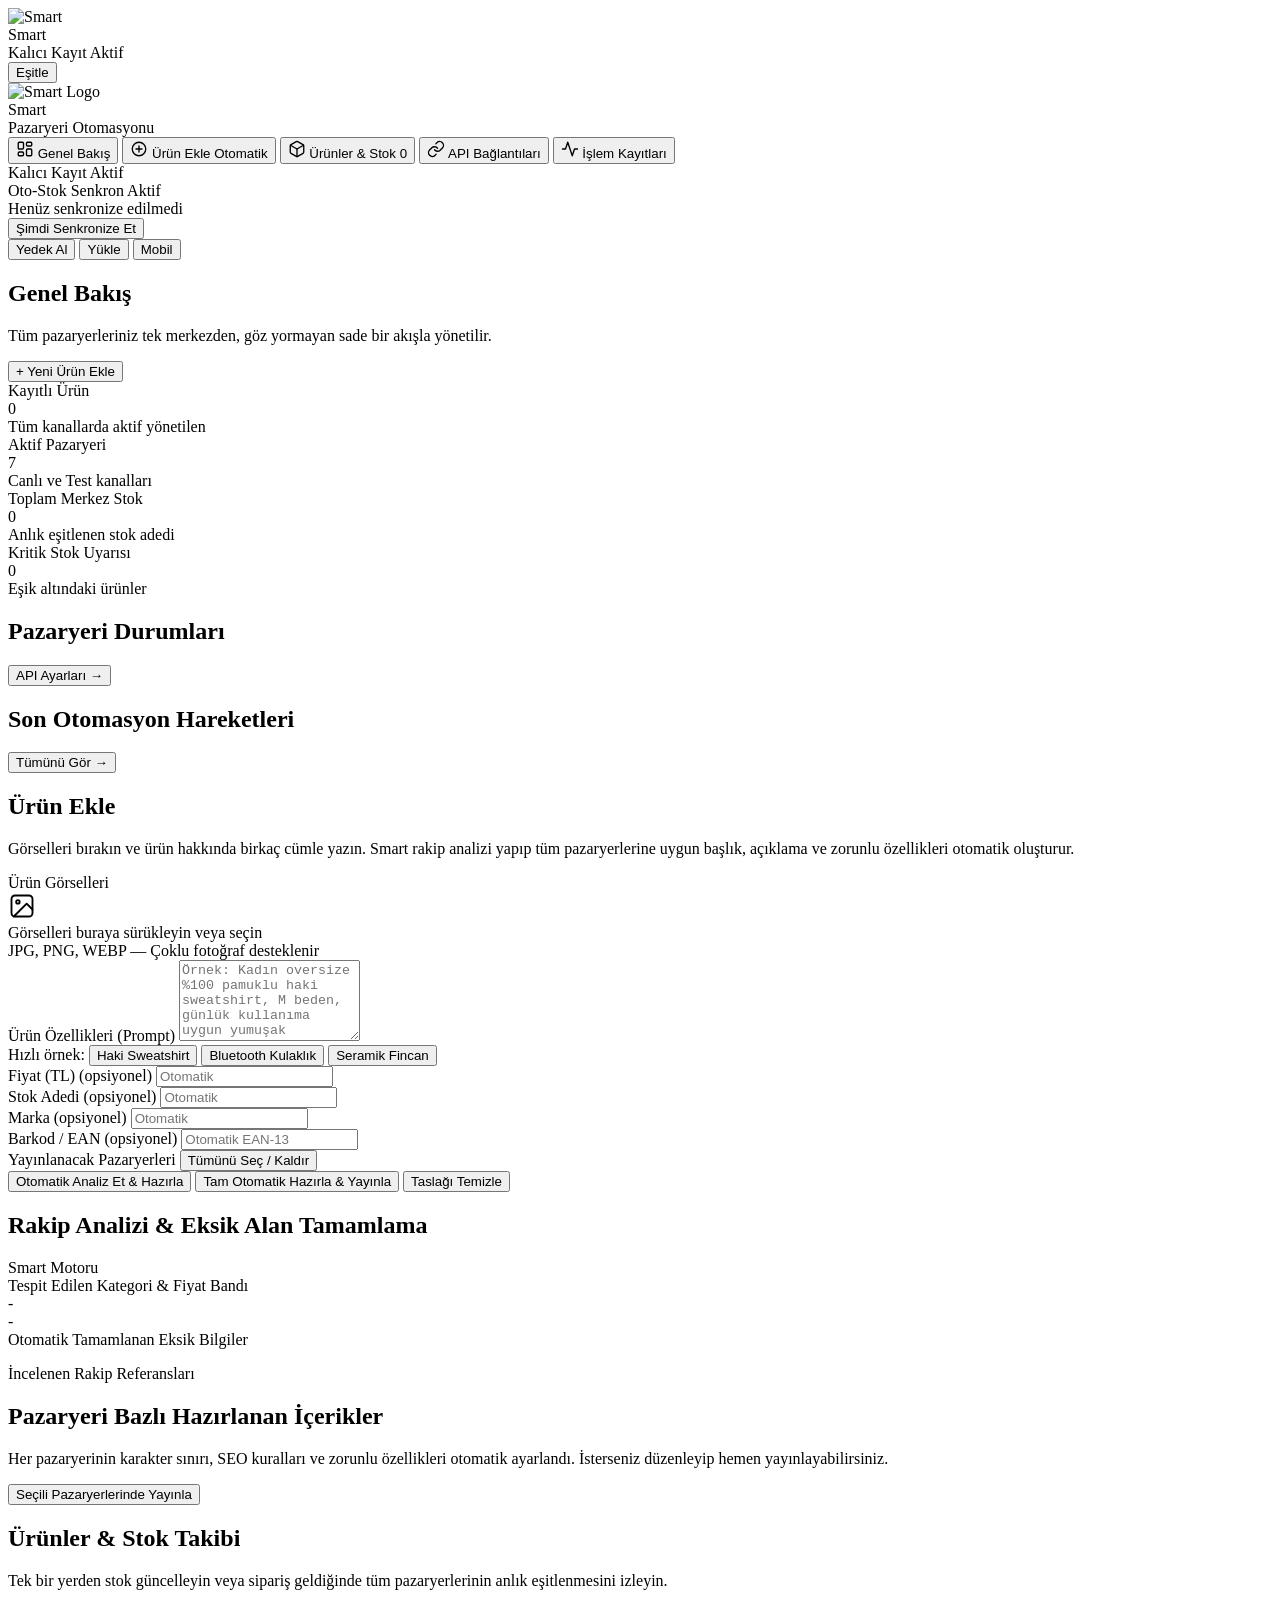
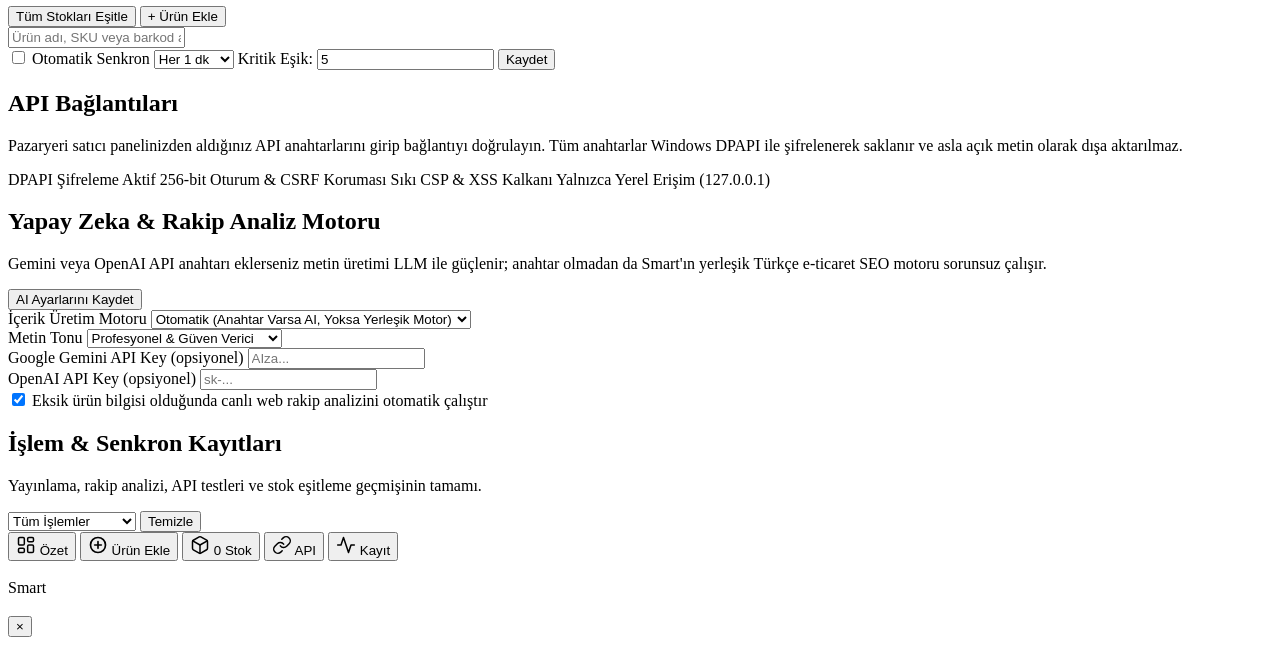
==== frontend/index.html @ 5e5da66f "feat: Smart v3.4 pazaryeri urun yukleme ve stok otomasyonu" ====
<!DOCTYPE html>
<html lang="tr">
<head>
  <meta charset="UTF-8" />
  <meta name="viewport" content="width=device-width, initial-scale=1.0, viewport-fit=cover" />
  <meta name="theme-color" content="#EAECE6" />
  <meta name="apple-mobile-web-app-capable" content="yes" />
  <meta name="apple-mobile-web-app-status-bar-style" content="default" />
  <meta name="apple-mobile-web-app-title" content="Smart" />
  <!--SMART_SESSION_TOKEN-->
  <link rel="manifest" href="/manifest.json" />
  <link rel="icon" type="image/png" href="/favicon.png" />
  <link rel="apple-touch-icon" href="/logo.png" />
  <title>Smart — Pazaryeri Ürün Yükleme & Stok Otomasyonu</title>
  <link rel="stylesheet" href="/styles.css" />
</head>
<body>
  <!-- Mobile-Only Sticky Top Bar (hidden on desktop) -->
  <header class="mobile-topbar">
    <div class="mobile-brand">
      <div class="mobile-brand-mark">
        <img src="/logo.png" alt="Smart" />
      </div>
      <div>
        <div class="mobile-brand-name">Smart</div>
        <div class="mobile-brand-sub" id="mobile-persist-text">Kalıcı Kayıt Aktif</div>
      </div>
    </div>
    <div class="mobile-topbar-actions">
      <button type="button" class="btn btn-khaki-soft btn-xs" id="btn-mobile-sync" aria-label="Stokları Eşitle">Eşitle</button>
    </div>
  </header>

  <div class="app-shell">
    <!-- Left Sidebar -->
    <aside class="sidebar">
      <div class="brand">
        <div class="brand-mark">
          <img src="/logo.png" alt="Smart Logo" class="brand-logo-img" />
        </div>
        <div>
          <div class="brand-name">Smart</div>
          <div class="brand-sub">Pazaryeri Otomasyonu</div>
        </div>
      </div>

      <nav class="nav">
        <button class="nav-item active" data-view="dashboard">
          <span class="nav-icon">
            <svg width="18" height="18" viewBox="0 0 24 24" fill="none" stroke="currentColor" stroke-width="1.8" stroke-linecap="round" stroke-linejoin="round"><rect x="3" y="3" width="7" height="9" rx="1.5"/><rect x="14" y="3" width="7" height="5" rx="1.5"/><rect x="14" y="12" width="7" height="9" rx="1.5"/><rect x="3" y="16" width="7" height="5" rx="1.5"/></svg>
          </span>
          <span>Genel Bakış</span>
        </button>

        <button class="nav-item" data-view="add-product">
          <span class="nav-icon">
            <svg width="18" height="18" viewBox="0 0 24 24" fill="none" stroke="currentColor" stroke-width="1.8" stroke-linecap="round" stroke-linejoin="round"><circle cx="12" cy="12" r="9"/><line x1="12" y1="8" x2="12" y2="16"/><line x1="8" y1="12" x2="16" y2="12"/></svg>
          </span>
          <span>Ürün Ekle</span>
          <span class="nav-pill">Otomatik</span>
        </button>

        <button class="nav-item" data-view="inventory">
          <span class="nav-icon">
            <svg width="18" height="18" viewBox="0 0 24 24" fill="none" stroke="currentColor" stroke-width="1.8" stroke-linecap="round" stroke-linejoin="round"><path d="M21 16V8a2 2 0 0 0-1-1.73l-7-4a2 2 0 0 0-2 0l-7 4A2 2 0 0 0 3 8v8a2 2 0 0 0 1 1.73l7 4a2 2 0 0 0 2 0l7-4A2 2 0 0 0 21 16z"/><polyline points="3.27 6.96 12 12.01 20.73 6.96"/><line x1="12" y1="22.08" x2="12" y2="12"/></svg>
          </span>
          <span>Ürünler & Stok</span>
          <span class="nav-count" id="nav-product-count">0</span>
        </button>

        <button class="nav-item" data-view="apis">
          <span class="nav-icon">
            <svg width="18" height="18" viewBox="0 0 24 24" fill="none" stroke="currentColor" stroke-width="1.8" stroke-linecap="round" stroke-linejoin="round"><path d="M10 13a5 5 0 0 0 7.54.54l3-3a5 5 0 0 0-7.07-7.07l-1.72 1.71"/><path d="M14 11a5 5 0 0 0-7.54-.54l-3 3a5 5 0 0 0 7.07 7.07l1.71-1.71"/></svg>
          </span>
          <span>API Bağlantıları</span>
        </button>

        <button class="nav-item" data-view="logs">
          <span class="nav-icon">
            <svg width="18" height="18" viewBox="0 0 24 24" fill="none" stroke="currentColor" stroke-width="1.8" stroke-linecap="round" stroke-linejoin="round"><polyline points="22 12 18 12 15 21 9 3 6 12 2 12"/></svg>
          </span>
          <span>İşlem Kayıtları</span>
        </button>
      </nav>

      <div class="sidebar-footer">
        <div class="persist-pill" id="persist-status" title="Tüm değişiklikler otomatik olarak diske kaydedilir">
          <span class="persist-dot"></span>
          <span id="persist-text">Kalıcı Kayıt Aktif</span>
        </div>
        <div class="sync-status-card">
          <div class="sync-row">
            <span class="status-dot" id="sidebar-sync-dot"></span>
            <span class="sync-label" id="sidebar-sync-text">Oto-Stok Senkron Aktif</span>
          </div>
          <div class="sync-sub" id="sidebar-last-sync">Henüz senkronize edilmedi</div>
          <button class="btn btn-soft btn-sm btn-full" id="btn-quick-sync">Şimdi Senkronize Et</button>
          <div class="backup-row">
            <button class="btn btn-ghost btn-xs" id="btn-export-backup" title="Tüm verileri JSON olarak yedekle">Yedek Al</button>
            <button class="btn btn-ghost btn-xs" id="btn-import-backup" title="Yedek dosyasından geri yükle">Yükle</button>
            <button class="btn btn-ghost btn-xs" id="btn-mobile-access" title="Telefondan bağlanma adresini göster">Mobil</button>
            <input type="file" id="backup-file-input" accept=".json,application/json" hidden />
          </div>
        </div>
      </div>
    </aside>

    <!-- Main Content -->
    <main class="main">
      <!-- DASHBOARD VIEW -->
      <section class="view active" id="view-dashboard">
        <header class="page-header">
          <div>
            <h1>Genel Bakış</h1>
            <p class="subtitle">Tüm pazaryerleriniz tek merkezden, göz yormayan sade bir akışla yönetilir.</p>
          </div>
          <button class="btn btn-primary" data-nav="add-product">+ Yeni Ürün Ekle</button>
        </header>

        <div class="kpi-grid">
          <div class="kpi-card">
            <div class="kpi-label">Kayıtlı Ürün</div>
            <div class="kpi-value" id="kpi-products">0</div>
            <div class="kpi-hint">Tüm kanallarda aktif yönetilen</div>
          </div>
          <div class="kpi-card">
            <div class="kpi-label">Aktif Pazaryeri</div>
            <div class="kpi-value" id="kpi-channels">7</div>
            <div class="kpi-hint" id="kpi-channels-hint">Canlı ve Test kanalları</div>
          </div>
          <div class="kpi-card">
            <div class="kpi-label">Toplam Merkez Stok</div>
            <div class="kpi-value" id="kpi-stock">0</div>
            <div class="kpi-hint">Anlık eşitlenen stok adedi</div>
          </div>
          <div class="kpi-card">
            <div class="kpi-label">Kritik Stok Uyarısı</div>
            <div class="kpi-value" id="kpi-low-stock">0</div>
            <div class="kpi-hint">Eşik altındaki ürünler</div>
          </div>
        </div>

        <div class="grid-2">
          <div class="card">
            <div class="card-head">
              <h2>Pazaryeri Durumları</h2>
              <button class="btn btn-ghost btn-sm" data-nav="apis">API Ayarları →</button>
            </div>
            <div class="mp-status-list" id="dashboard-mp-list"></div>
          </div>

          <div class="card">
            <div class="card-head">
              <h2>Son Otomasyon Hareketleri</h2>
              <button class="btn btn-ghost btn-sm" data-nav="logs">Tümünü Gör →</button>
            </div>
            <div class="activity-mini-list" id="dashboard-logs"></div>
          </div>
        </div>
      </section>

      <!-- ADD PRODUCT VIEW -->
      <section class="view" id="view-add-product">
        <header class="page-header">
          <div>
            <h1>Ürün Ekle</h1>
            <p class="subtitle">Görselleri bırakın ve ürün hakkında birkaç cümle yazın. Smart rakip analizi yapıp tüm pazaryerlerine uygun başlık, açıklama ve zorunlu özellikleri otomatik oluşturur.</p>
          </div>
        </header>

        <div class="card">
          <div class="wizard-grid">
            <!-- Image Upload -->
            <div>
              <label class="field-label">Ürün Görselleri</label>
              <div class="dropzone" id="dropzone">
                <input type="file" id="file-input" accept="image/*" multiple hidden />
                <div class="dropzone-icon">
                  <svg width="28" height="28" viewBox="0 0 24 24" fill="none" stroke="currentColor" stroke-width="1.6" stroke-linecap="round" stroke-linejoin="round"><rect x="3" y="3" width="18" height="18" rx="3"/><circle cx="8.5" cy="8.5" r="1.5"/><polyline points="21 15 16 10 5 21"/></svg>
                </div>
                <div class="dropzone-title">Görselleri buraya sürükleyin veya seçin</div>
                <div class="dropzone-sub">JPG, PNG, WEBP — Çoklu fotoğraf desteklenir</div>
              </div>
              <div class="thumb-list" id="uploaded-thumbs"></div>
            </div>

            <!-- Prompt Area -->
            <div>
              <label class="field-label" for="product-prompt">Ürün Özellikleri (Prompt)</label>
              <textarea id="product-prompt" class="textarea" rows="5" placeholder="Örnek: Kadın oversize %100 pamuklu haki sweatshirt, M beden, günlük kullanıma uygun yumuşak şardonlu kumaş, 649 TL, 40 adet stok..."></textarea>

              <div class="prompt-examples">
                <span class="muted-label">Hızlı örnek:</span>
                <button type="button" class="chip-btn" data-sample="Kadın oversize %100 pamuklu haki sweatshirt, yumuşak şardonlu içi polar, M beden, 649 TL, 45 adet stok">Haki Sweatshirt</button>
                <button type="button" class="chip-btn" data-sample="Aktif gürültü engelleme özellikli kablosuz bluetooth 5.3 kulaklık, mat siyah, 40 saat pil ömrü, 1299 TL, 30 adet">Bluetooth Kulaklık</button>
                <button type="button" class="chip-btn" data-sample="El yapımı mat bej seramik kahve fincan takımı 6 kişilik, bulaşık makinesinde yıkanabilir, 489 TL, 18 adet">Seramik Fincan</button>
              </div>

              <div class="optional-row">
                <div class="input-group">
                  <label>Fiyat (TL) <span class="opt">(opsiyonel)</span></label>
                  <input type="number" id="opt-price" class="input" placeholder="Otomatik" step="0.01" />
                </div>
                <div class="input-group">
                  <label>Stok Adedi <span class="opt">(opsiyonel)</span></label>
                  <input type="number" id="opt-stock" class="input" placeholder="Otomatik" />
                </div>
                <div class="input-group">
                  <label>Marka <span class="opt">(opsiyonel)</span></label>
                  <input type="text" id="opt-brand" class="input" placeholder="Otomatik" />
                </div>
                <div class="input-group">
                  <label>Barkod / EAN <span class="opt">(opsiyonel)</span></label>
                  <input type="text" id="opt-barcode" class="input" placeholder="Otomatik EAN-13" />
                </div>
              </div>
            </div>
          </div>

          <div class="divider"></div>

          <div class="mp-picker-section">
            <div class="mp-picker-head">
              <label class="field-label">Yayınlanacak Pazaryerleri</label>
              <button type="button" class="btn btn-ghost btn-sm" id="btn-toggle-all-mps">Tümünü Seç / Kaldır</button>
            </div>
            <div class="mp-chips" id="target-mp-chips"></div>
          </div>

          <div class="action-bar">
            <button type="button" class="btn btn-primary btn-lg" id="btn-analyze">
              Otomatik Analiz Et & Hazırla
            </button>
            <button type="button" class="btn btn-khaki-soft btn-lg" id="btn-autopilot">
              Tam Otomatik Hazırla & Yayınla
            </button>
            <button type="button" class="btn btn-soft btn-sm" id="btn-clear-draft" title="Yalnızca siz istediğinizde taslağı temizler">
              Taslağı Temizle
            </button>
            <span class="inline-status" id="analyze-status"></span>
          </div>
        </div>

        <!-- Generated Preview & Competitor Analysis -->
        <div id="generated-area" class="hidden">
          <!-- Competitor Analysis Card -->
          <div class="card card-tinted" id="competitor-card">
            <div class="card-head">
              <div>
                <h2>Rakip Analizi & Eksik Alan Tamamlama</h2>
                <p class="subtitle" id="comp-summary"></p>
              </div>
              <span class="badge badge-khaki" id="engine-badge">Smart Motoru</span>
            </div>

            <div class="comp-grid">
              <div class="comp-box">
                <div class="comp-box-title">Tespit Edilen Kategori & Fiyat Bandı</div>
                <div class="comp-category" id="comp-category">-</div>
                <div class="price-band" id="comp-price-band">-</div>
                <div class="keyword-list" id="comp-keywords"></div>
              </div>
              <div class="comp-box">
                <div class="comp-box-title">Otomatik Tamamlanan Eksik Bilgiler</div>
                <ul class="clean-list" id="comp-autofilled"></ul>
              </div>
              <div class="comp-box">
                <div class="comp-box-title">İncelenen Rakip Referansları</div>
                <ul class="clean-list" id="comp-samples"></ul>
              </div>
            </div>
          </div>

          <!-- Per-Marketplace Generated Listings -->
          <div class="card">
            <div class="card-head">
              <div>
                <h2>Pazaryeri Bazlı Hazırlanan İçerikler</h2>
                <p class="subtitle">Her pazaryerinin karakter sınırı, SEO kuralları ve zorunlu özellikleri otomatik ayarlandı. İsterseniz düzenleyip hemen yayınlayabilirsiniz.</p>
              </div>
              <button type="button" class="btn btn-primary" id="btn-publish-draft">Seçili Pazaryerlerinde Yayınla</button>
            </div>

            <div class="mp-tabs" id="listing-tabs"></div>
            <div id="listing-editor"></div>
          </div>
        </div>
      </section>

      <!-- INVENTORY & STOCK VIEW -->
      <section class="view" id="view-inventory">
        <header class="page-header">
          <div>
            <h1>Ürünler & Stok Takibi</h1>
            <p class="subtitle">Tek bir yerden stok güncelleyin veya sipariş geldiğinde tüm pazaryerlerinin anlık eşitlenmesini izleyin.</p>
          </div>
          <div class="header-actions">
            <button class="btn btn-soft" id="btn-sync-all-top">Tüm Stokları Eşitle</button>
            <button class="btn btn-primary" data-nav="add-product">+ Ürün Ekle</button>
          </div>
        </header>

        <div class="card card-compact">
          <div class="sync-toolbar">
            <div class="search-box">
              <input type="text" id="inventory-search" class="input" placeholder="Ürün adı, SKU veya barkod ara..." />
            </div>
            <div class="sync-controls">
              <label class="switch-label">
                <input type="checkbox" id="sync-auto-toggle" />
                <span>Otomatik Senkron</span>
              </label>
              <select id="sync-interval" class="select">
                <option value="1">Her 1 dk</option>
                <option value="5">Her 5 dk</option>
                <option value="15">Her 15 dk</option>
                <option value="30">Her 30 dk</option>
              </select>
              <label class="inline-label">
                Kritik Eşik:
                <input type="number" id="sync-threshold" class="input input-xs" min="1" value="5" />
              </label>
              <button class="btn btn-soft btn-sm" id="btn-save-sync-cfg">Kaydet</button>
            </div>
          </div>
        </div>

        <div id="inventory-list" class="inventory-list"></div>
      </section>

      <!-- API CONNECTIONS VIEW -->
      <section class="view" id="view-apis">
        <header class="page-header">
          <div>
            <h1>API Bağlantıları</h1>
            <p class="subtitle">Pazaryeri satıcı panelinizden aldığınız API anahtarlarını girip bağlantıyı doğrulayın. Tüm anahtarlar Windows DPAPI ile şifrelenerek saklanır ve asla açık metin olarak dışa aktarılmaz.</p>
          </div>
        </header>

        <!-- Security Shield Status Strip -->
        <div class="security-strip">
          <span class="badge badge-success">DPAPI Şifreleme Aktif</span>
          <span class="badge badge-khaki">256-bit Oturum & CSRF Koruması</span>
          <span class="badge badge-info">Sıkı CSP & XSS Kalkanı</span>
          <span class="badge badge-neutral">Yalnızca Yerel Erişim (127.0.0.1)</span>
        </div>

        <!-- AI Engine Settings Card -->
        <div class="card card-tinted">
          <div class="card-head">
            <div>
              <h2>Yapay Zeka & Rakip Analiz Motoru</h2>
              <p class="subtitle">Gemini veya OpenAI API anahtarı eklerseniz metin üretimi LLM ile güçlenir; anahtar olmadan da Smart'ın yerleşik Türkçe e-ticaret SEO motoru sorunsuz çalışır.</p>
            </div>
            <button class="btn btn-primary btn-sm" id="btn-save-ai">AI Ayarlarını Kaydet</button>
          </div>

          <div class="ai-grid">
            <div class="input-group">
              <label>İçerik Üretim Motoru</label>
              <select id="ai-provider" class="select">
                <option value="auto">Otomatik (Anahtar Varsa AI, Yoksa Yerleşik Motor)</option>
                <option value="gemini">Google Gemini</option>
                <option value="openai">OpenAI</option>
                <option value="builtin">Sadece Smart Yerleşik SEO Motoru</option>
              </select>
            </div>
            <div class="input-group">
              <label>Metin Tonu</label>
              <select id="ai-tone" class="select">
                <option value="professional">Profesyonel & Güven Verici</option>
                <option value="persuasive">Yüksek Dönüşüm & Etkileyici</option>
                <option value="minimal">Sade & Minimal</option>
              </select>
            </div>
            <div class="input-group">
              <label>Google Gemini API Key <span class="opt">(opsiyonel)</span></label>
              <input type="password" id="ai-gemini-key" class="input" placeholder="AIza..." />
            </div>
            <div class="input-group">
              <label>OpenAI API Key <span class="opt">(opsiyonel)</span></label>
              <input type="password" id="ai-openai-key" class="input" placeholder="sk-..." />
            </div>
          </div>

          <label class="switch-label" style="margin-top: 12px;">
            <input type="checkbox" id="ai-web-comp" checked />
            <span>Eksik ürün bilgisi olduğunda canlı web rakip analizini otomatik çalıştır</span>
          </label>
        </div>

        <div class="api-grid" id="api-cards-grid"></div>
      </section>

      <!-- LOGS VIEW -->
      <section class="view" id="view-logs">
        <header class="page-header">
          <div>
            <h1>İşlem & Senkron Kayıtları</h1>
            <p class="subtitle">Yayınlama, rakip analizi, API testleri ve stok eşitleme geçmişinin tamamı.</p>
          </div>
          <div class="header-actions">
            <select id="log-filter" class="select">
              <option value="all">Tüm İşlemler</option>
              <option value="publish">Yayınlama</option>
              <option value="sync">Stok Senkron</option>
              <option value="analysis">Rakip & AI Analizi</option>
              <option value="api">API Bağlantıları</option>
            </select>
            <button class="btn btn-soft btn-sm" id="btn-clear-logs">Temizle</button>
          </div>
        </header>

        <div class="card">
          <div id="logs-container" class="logs-list"></div>
        </div>
      </section>
    </main>
  </div>

  <!-- Mobile-Only Fixed Bottom App Navigation (hidden on desktop) -->
  <nav class="mobile-bottom-nav" aria-label="Mobil Menü">
    <button type="button" class="mnav-item active" data-view="dashboard">
      <svg width="20" height="20" viewBox="0 0 24 24" fill="none" stroke="currentColor" stroke-width="1.8" stroke-linecap="round" stroke-linejoin="round"><rect x="3" y="3" width="7" height="9" rx="1.5"/><rect x="14" y="3" width="7" height="5" rx="1.5"/><rect x="14" y="12" width="7" height="9" rx="1.5"/><rect x="3" y="16" width="7" height="5" rx="1.5"/></svg>
      <span>Özet</span>
    </button>
    <button type="button" class="mnav-item mnav-add" data-view="add-product">
      <svg width="20" height="20" viewBox="0 0 24 24" fill="none" stroke="currentColor" stroke-width="2" stroke-linecap="round" stroke-linejoin="round"><circle cx="12" cy="12" r="9"/><line x1="12" y1="8" x2="12" y2="16"/><line x1="8" y1="12" x2="16" y2="12"/></svg>
      <span>Ürün Ekle</span>
    </button>
    <button type="button" class="mnav-item" data-view="inventory">
      <span class="mnav-icon-wrap">
        <svg width="20" height="20" viewBox="0 0 24 24" fill="none" stroke="currentColor" stroke-width="1.8" stroke-linecap="round" stroke-linejoin="round"><path d="M21 16V8a2 2 0 0 0-1-1.73l-7-4a2 2 0 0 0-2 0l-7 4A2 2 0 0 0 3 8v8a2 2 0 0 0 1 1.73l7 4a2 2 0 0 0 2 0l7-4A2 2 0 0 0 21 16z"/><polyline points="3.27 6.96 12 12.01 20.73 6.96"/><line x1="12" y1="22.08" x2="12" y2="12"/></svg>
        <span class="mnav-badge" id="mobile-product-count">0</span>
      </span>
      <span>Stok</span>
    </button>
    <button type="button" class="mnav-item" data-view="apis">
      <svg width="20" height="20" viewBox="0 0 24 24" fill="none" stroke="currentColor" stroke-width="1.8" stroke-linecap="round" stroke-linejoin="round"><path d="M10 13a5 5 0 0 0 7.54.54l3-3a5 5 0 0 0-7.07-7.07l-1.72 1.71"/><path d="M14 11a5 5 0 0 0-7.54-.54l-3 3a5 5 0 0 0 7.07 7.07l1.71-1.71"/></svg>
      <span>API</span>
    </button>
    <button type="button" class="mnav-item" data-view="logs">
      <svg width="20" height="20" viewBox="0 0 24 24" fill="none" stroke="currentColor" stroke-width="1.8" stroke-linecap="round" stroke-linejoin="round"><polyline points="22 12 18 12 15 21 9 3 6 12 2 12"/></svg>
      <span>Kayıt</span>
    </button>
  </nav>

  <!-- Smart Signature Modal Backdrop -->
  <div id="smart-modal-overlay" class="smart-modal-overlay hidden" role="dialog" aria-modal="true" aria-labelledby="smart-modal-title">
    <div class="smart-modal-card" id="smart-modal-card">
      <div class="smart-modal-head">
        <div class="smart-modal-badge" id="smart-modal-badge">
          <img src="/logo.png" alt="" class="smart-modal-logo" />
        </div>
        <div class="smart-modal-head-text">
          <div class="smart-modal-eyebrow" id="smart-modal-eyebrow">Smart</div>
          <h3 class="smart-modal-title" id="smart-modal-title"></h3>
        </div>
        <button type="button" class="smart-modal-close" id="smart-modal-close" aria-label="Kapat">×</button>
      </div>
      <div class="smart-modal-body" id="smart-modal-body"></div>
      <div class="smart-modal-actions" id="smart-modal-actions"></div>
    </div>
  </div>

  <!-- Smart Signature Toast Notifications -->
  <div id="toast-container" class="toast-container" aria-live="polite"></div>

  <script src="/app.js"></script>
</body>
</html>
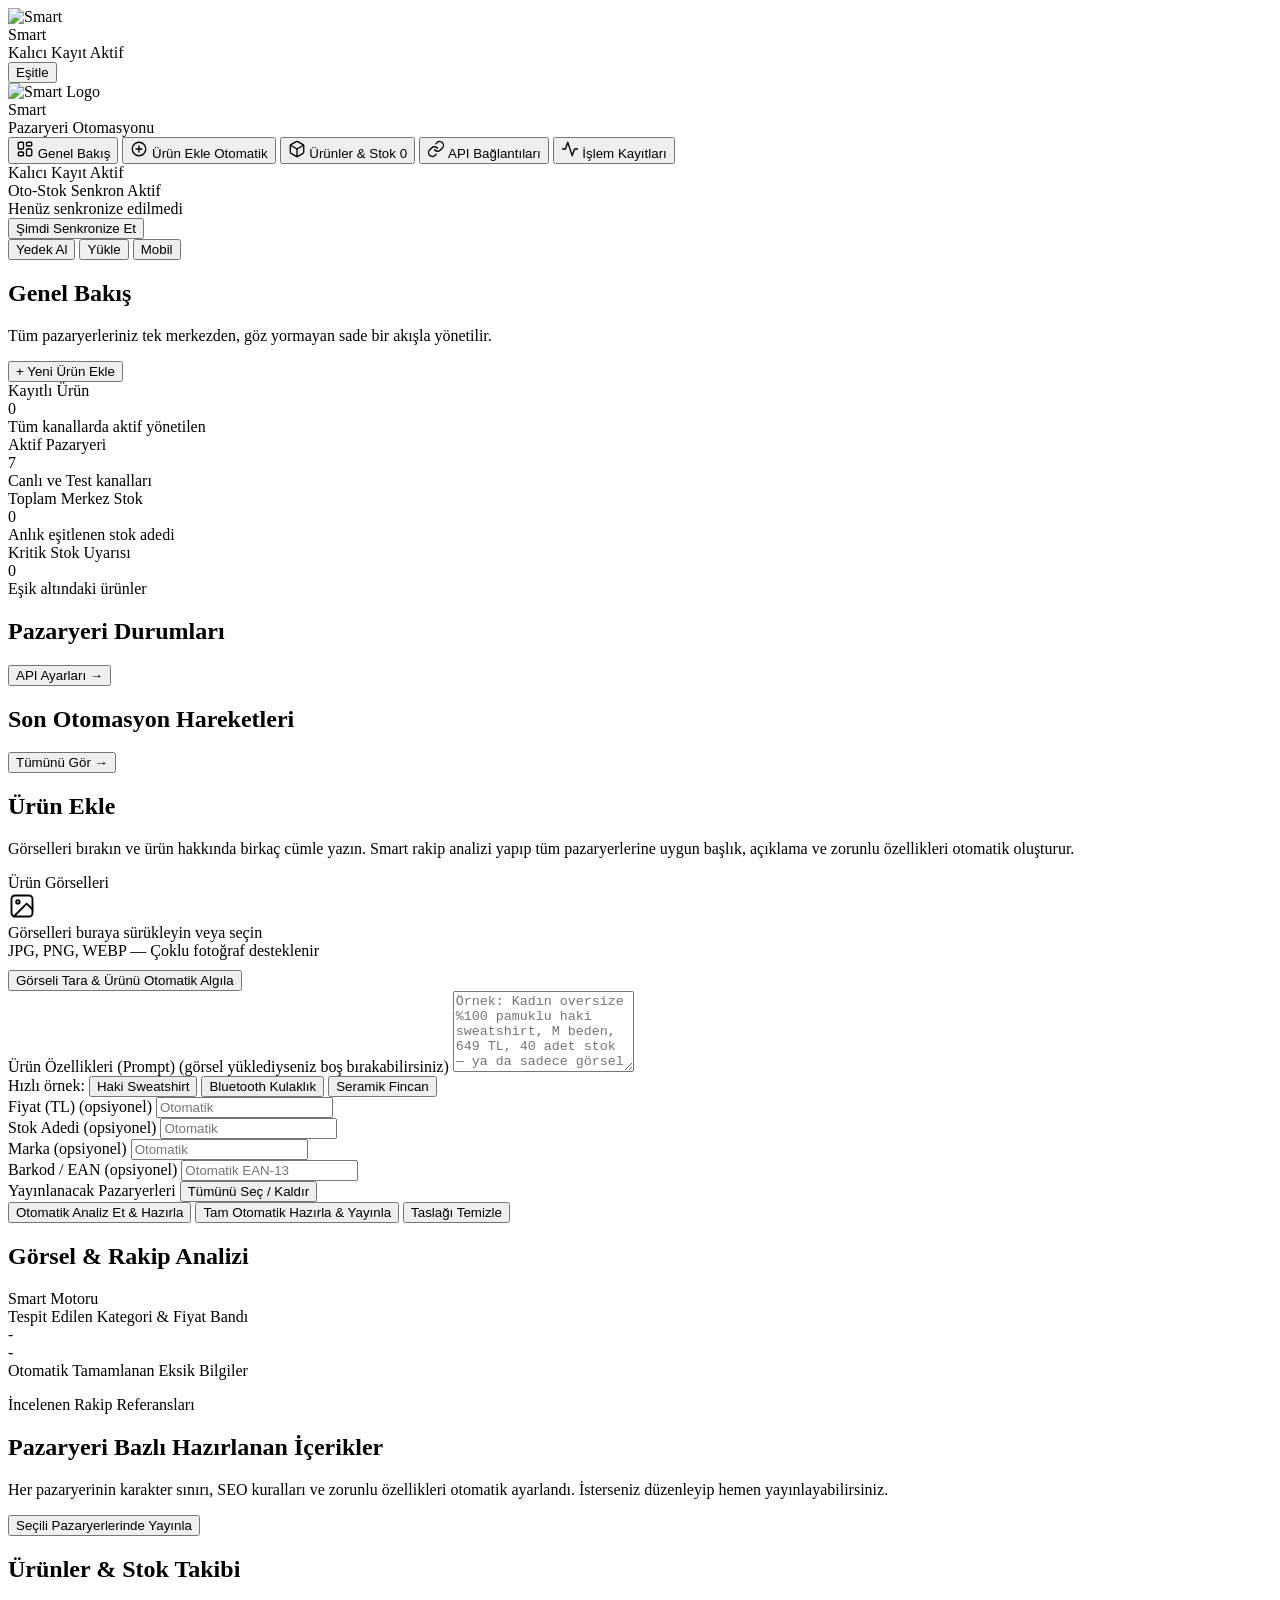
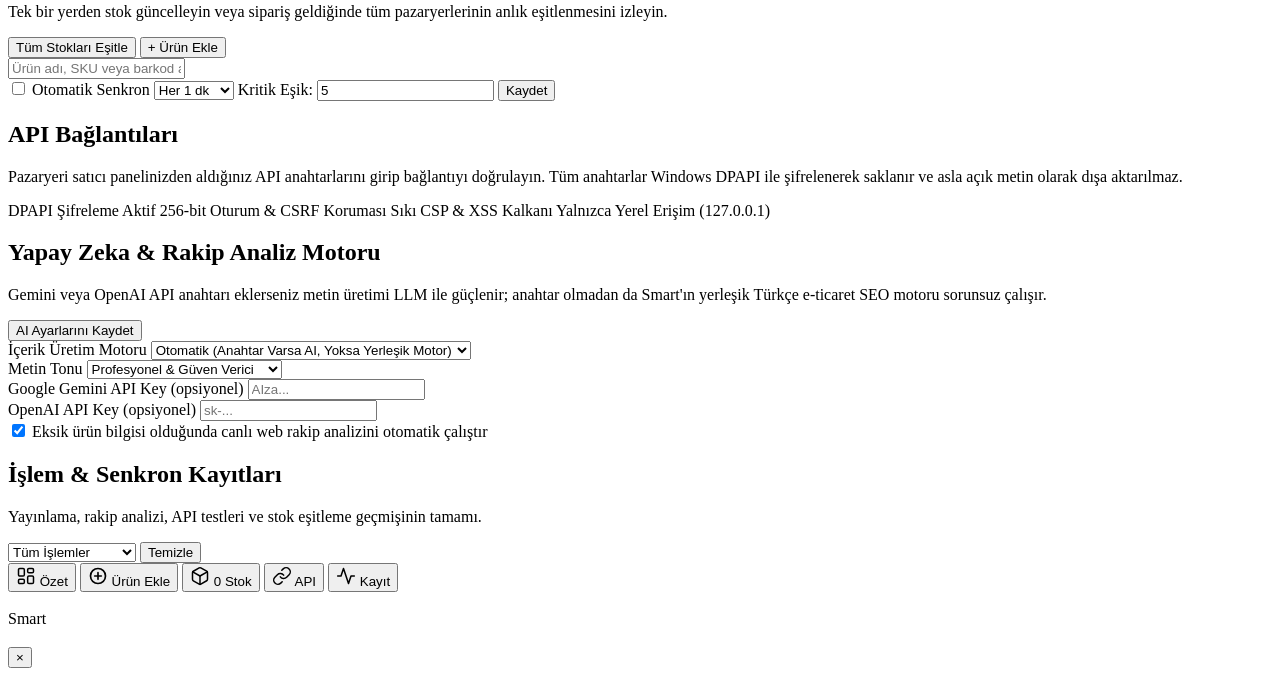
==== commit 3f415e78: "feat: v3.5 visual product recognition and marketplace-isolated research engine" ====
--- a/frontend/index.html
+++ b/frontend/index.html
@@ -182,12 +182,15 @@
                 <div class="dropzone-sub">JPG, PNG, WEBP — Çoklu fotoğraf desteklenir</div>
               </div>
               <div class="thumb-list" id="uploaded-thumbs"></div>
+              <button type="button" class="btn btn-khaki-soft btn-sm btn-full hidden" id="btn-scan-vision" style="margin-top:10px;">
+                Görseli Tara & Ürünü Otomatik Algıla
+              </button>
             </div>
 
             <!-- Prompt Area -->
             <div>
-              <label class="field-label" for="product-prompt">Ürün Özellikleri (Prompt)</label>
-              <textarea id="product-prompt" class="textarea" rows="5" placeholder="Örnek: Kadın oversize %100 pamuklu haki sweatshirt, M beden, günlük kullanıma uygun yumuşak şardonlu kumaş, 649 TL, 40 adet stok..."></textarea>
+              <label class="field-label" for="product-prompt">Ürün Özellikleri (Prompt) <span class="opt">(görsel yüklediyseniz boş bırakabilirsiniz)</span></label>
+              <textarea id="product-prompt" class="textarea" rows="5" placeholder="Örnek: Kadın oversize %100 pamuklu haki sweatshirt, M beden, 649 TL, 40 adet stok — ya da sadece görsel yükleyip analiz butonuna basın, Smart ürünü ve fiyatını kendisi bulsun..."></textarea>
 
               <div class="prompt-examples">
                 <span class="muted-label">Hızlı örnek:</span>
@@ -247,11 +250,13 @@
           <div class="card card-tinted" id="competitor-card">
             <div class="card-head">
               <div>
-                <h2>Rakip Analizi & Eksik Alan Tamamlama</h2>
+                <h2>Görsel & Rakip Analizi</h2>
                 <p class="subtitle" id="comp-summary"></p>
               </div>
               <span class="badge badge-khaki" id="engine-badge">Smart Motoru</span>
             </div>
+
+            <div id="vision-summary-box" class="vision-box hidden"></div>
 
             <div class="comp-grid">
               <div class="comp-box">
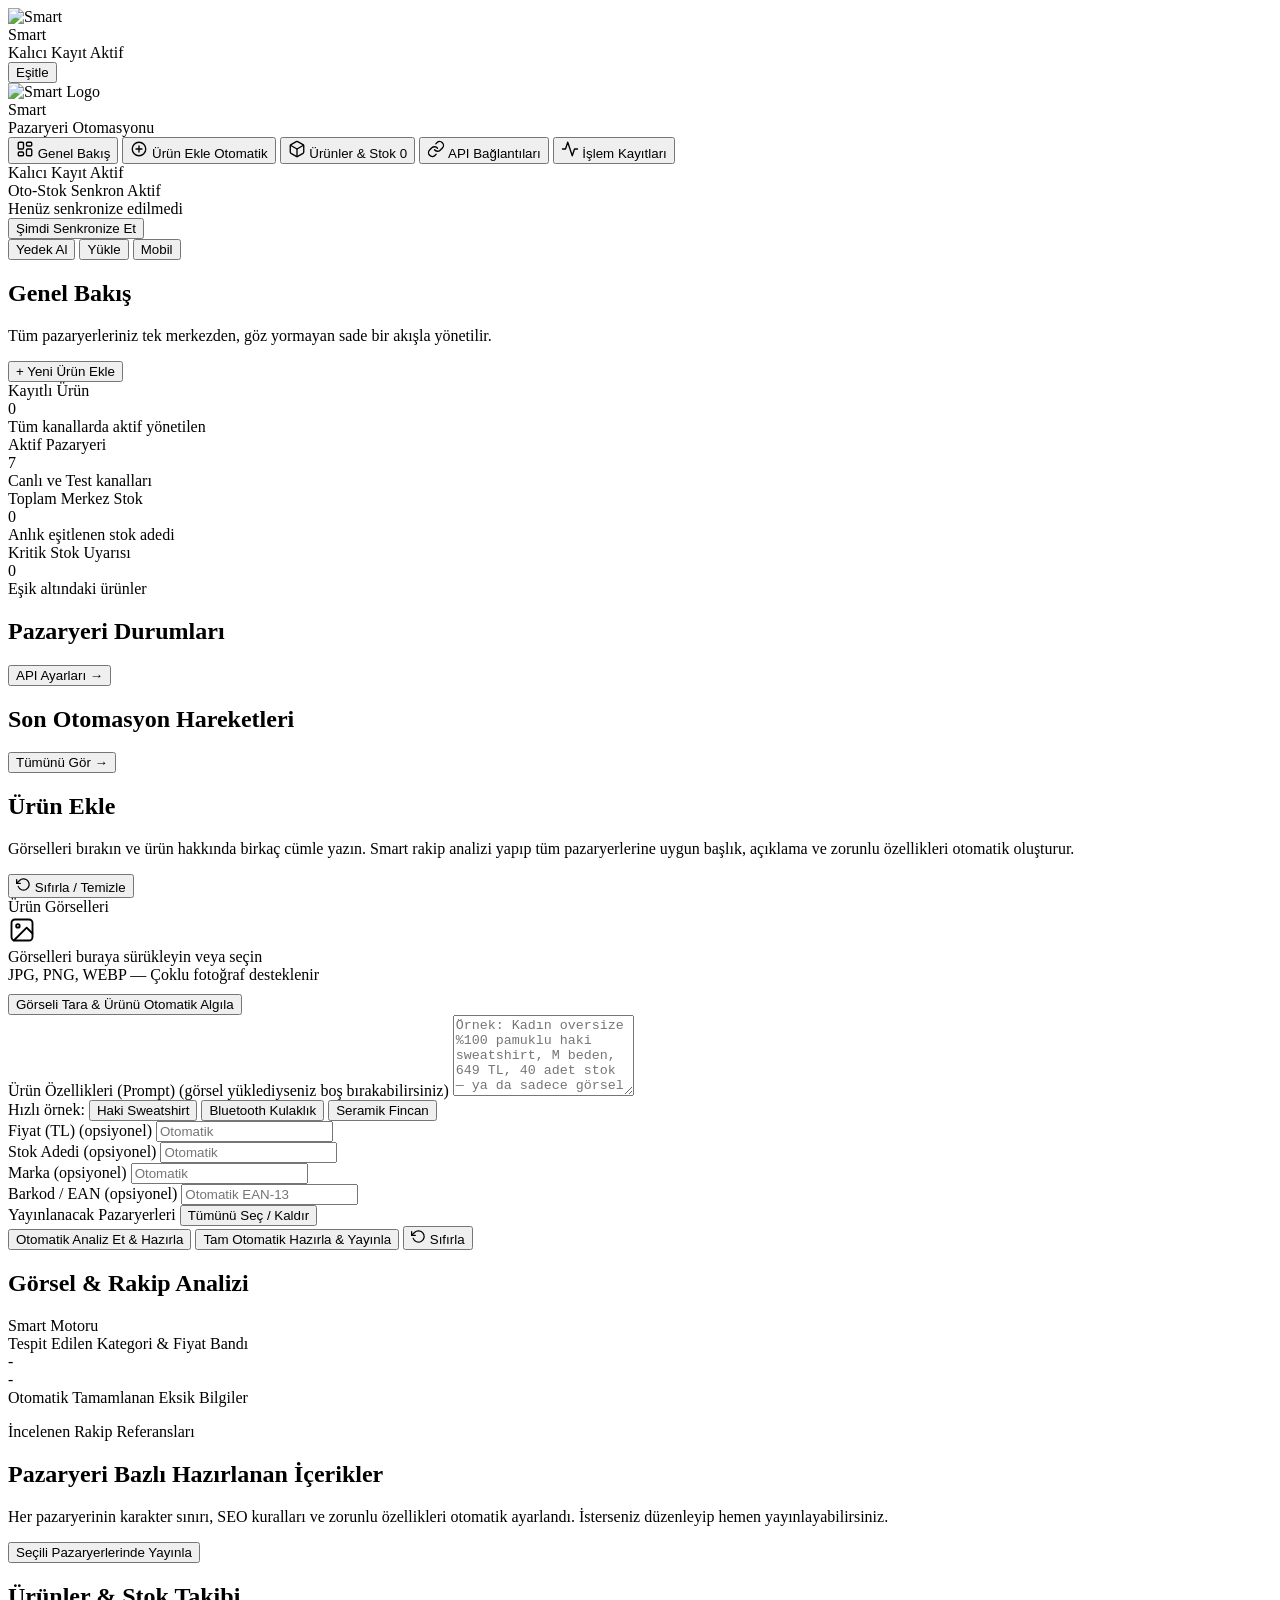
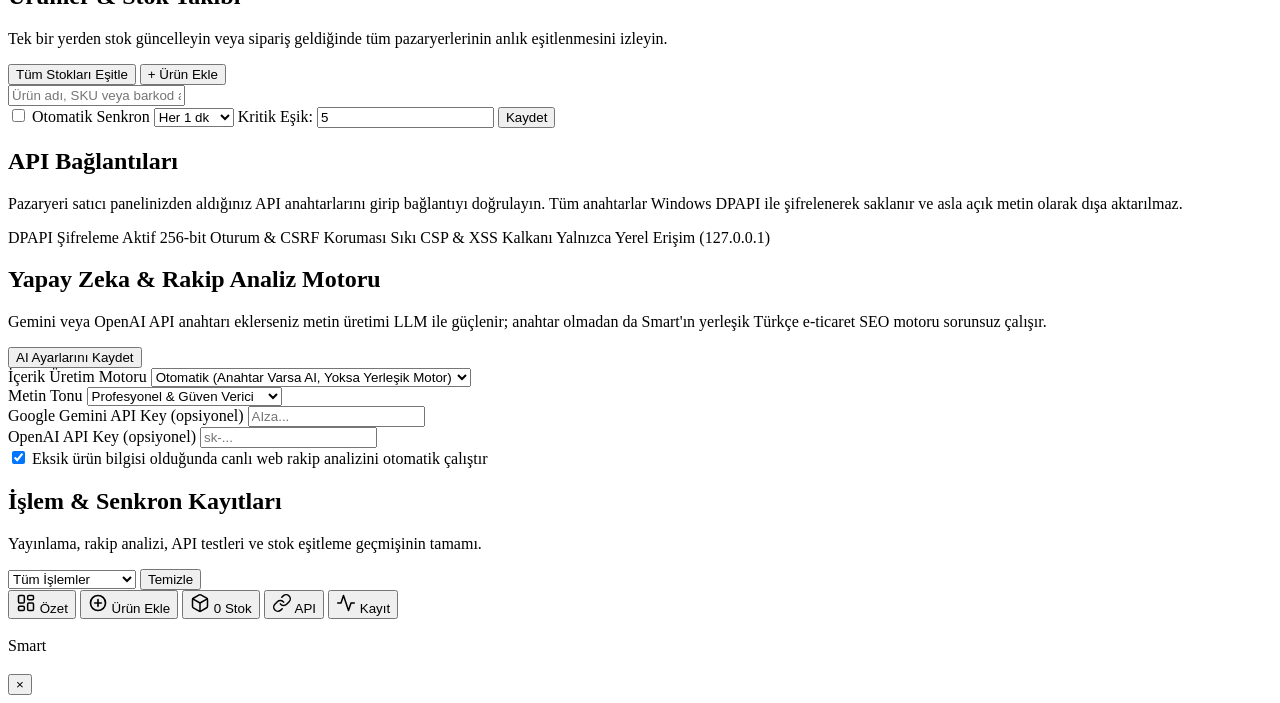
==== commit 85d9d9c3: "ui: add reset/clear buttons at top-right and bottom-right of Add Product screen" ====
--- a/frontend/index.html
+++ b/frontend/index.html
@@ -166,6 +166,10 @@
             <h1>Ürün Ekle</h1>
             <p class="subtitle">Görselleri bırakın ve ürün hakkında birkaç cümle yazın. Smart rakip analizi yapıp tüm pazaryerlerine uygun başlık, açıklama ve zorunlu özellikleri otomatik oluşturur.</p>
           </div>
+          <button type="button" class="btn btn-soft" id="btn-reset-top" title="Girilen tüm görsel, metin ve analiz sonuçlarını sıfırlar">
+            <svg width="15" height="15" viewBox="0 0 24 24" fill="none" stroke="currentColor" stroke-width="2" stroke-linecap="round" stroke-linejoin="round"><polyline points="1 4 1 10 7 10"/><path d="M3.51 15a9 9 0 1 0 2.13-9.36L1 10"/></svg>
+            <span>Sıfırla / Temizle</span>
+          </button>
         </header>
 
         <div class="card">
@@ -237,10 +241,11 @@
             <button type="button" class="btn btn-khaki-soft btn-lg" id="btn-autopilot">
               Tam Otomatik Hazırla & Yayınla
             </button>
-            <button type="button" class="btn btn-soft btn-sm" id="btn-clear-draft" title="Yalnızca siz istediğinizde taslağı temizler">
-              Taslağı Temizle
+            <span class="inline-status" id="analyze-status"></span>
+            <button type="button" class="btn btn-soft btn-reset-right" id="btn-clear-draft" title="Girilen tüm görsel, metin ve analiz sonuçlarını sıfırlar">
+              <svg width="15" height="15" viewBox="0 0 24 24" fill="none" stroke="currentColor" stroke-width="2" stroke-linecap="round" stroke-linejoin="round"><polyline points="1 4 1 10 7 10"/><path d="M3.51 15a9 9 0 1 0 2.13-9.36L1 10"/></svg>
+              <span>Sıfırla</span>
             </button>
-            <span class="inline-status" id="analyze-status"></span>
           </div>
         </div>
 
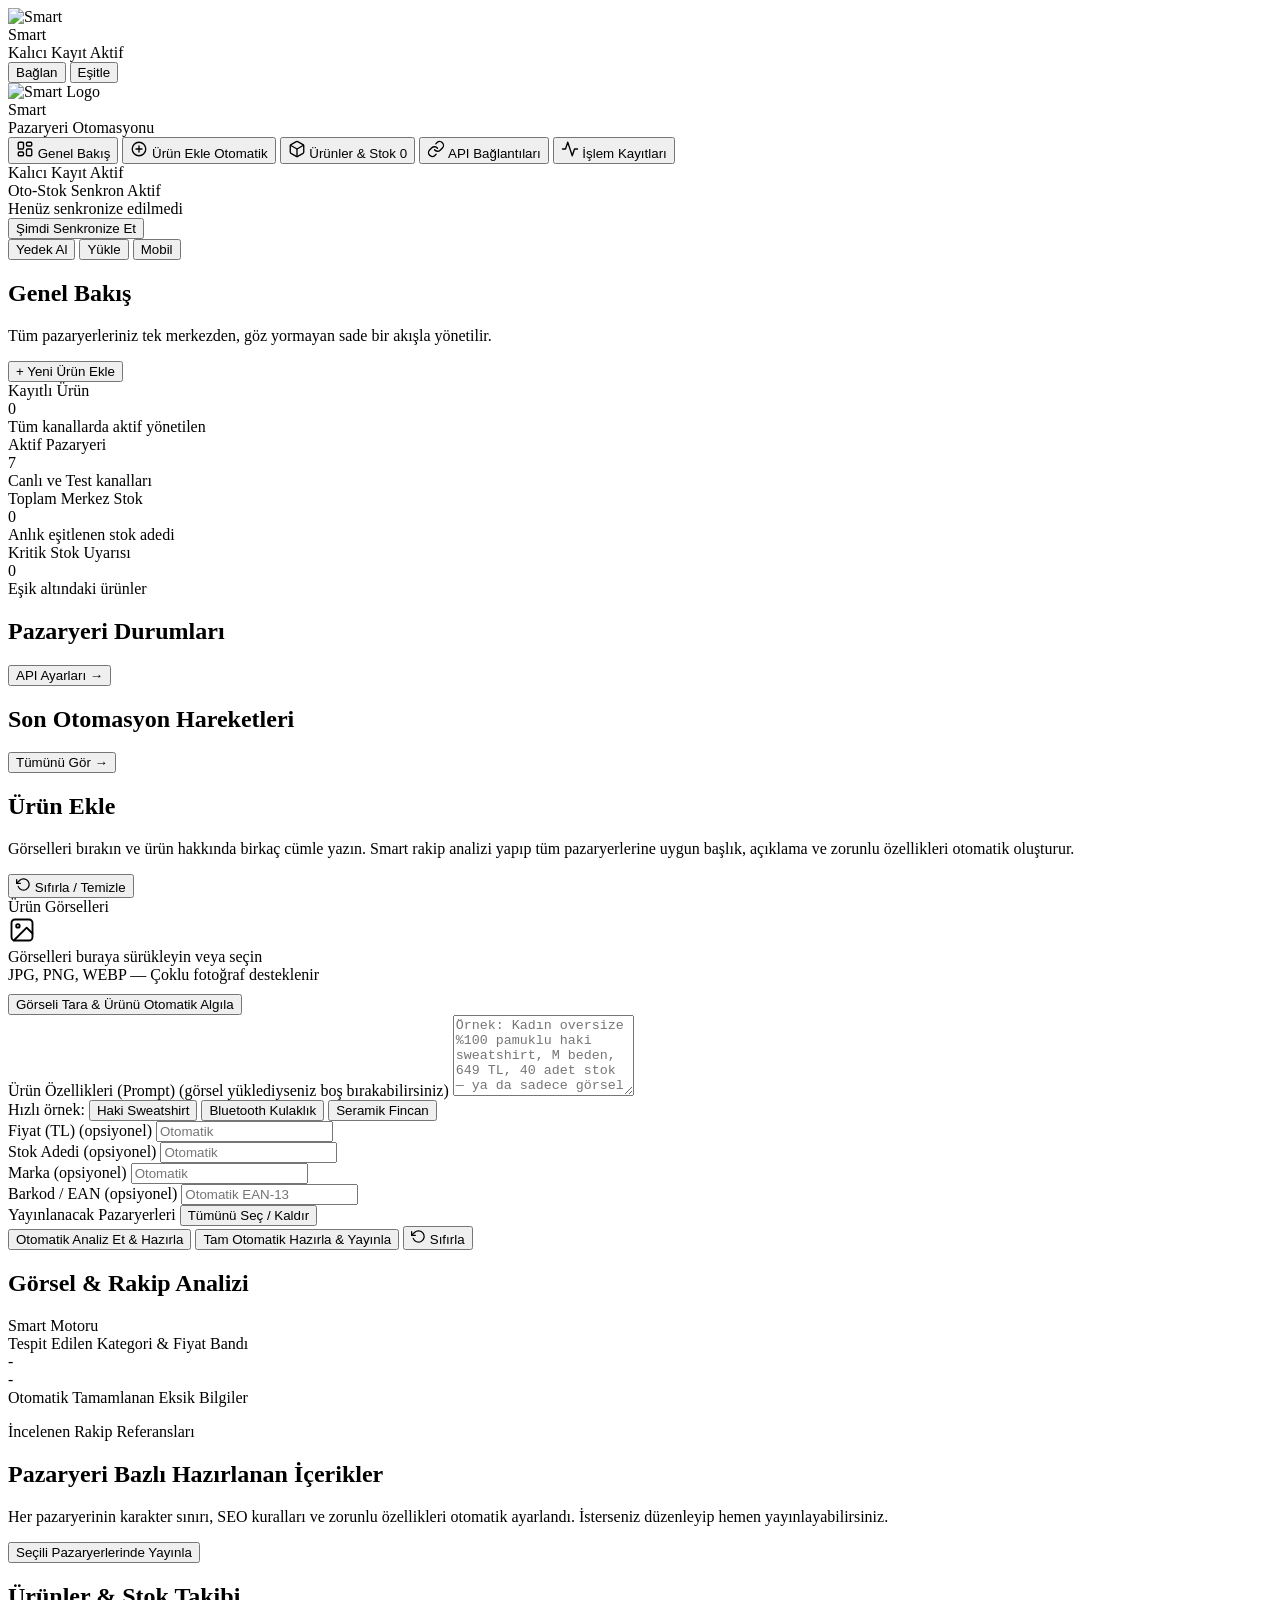
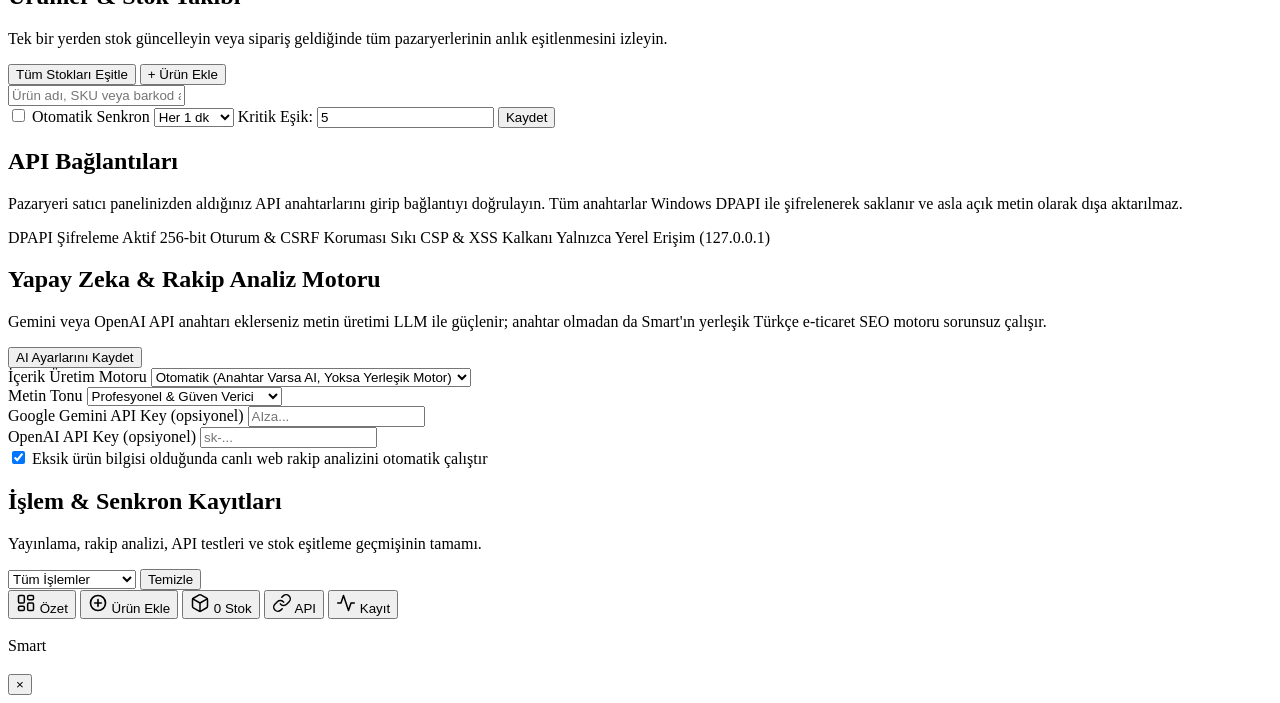
==== commit 1d5c400d: "feat: v3.6 remote HTTPS access with 6-digit PIN gate and real-time multi-device sync" ====
--- a/frontend/index.html
+++ b/frontend/index.html
@@ -27,6 +27,7 @@
       </div>
     </div>
     <div class="mobile-topbar-actions">
+      <button type="button" class="btn btn-soft btn-xs" id="btn-mobile-access-top" aria-label="Cihaz Bağlantısı">Bağlan</button>
       <button type="button" class="btn btn-khaki-soft btn-xs" id="btn-mobile-sync" aria-label="Stokları Eşitle">Eşitle</button>
     </div>
   </header>
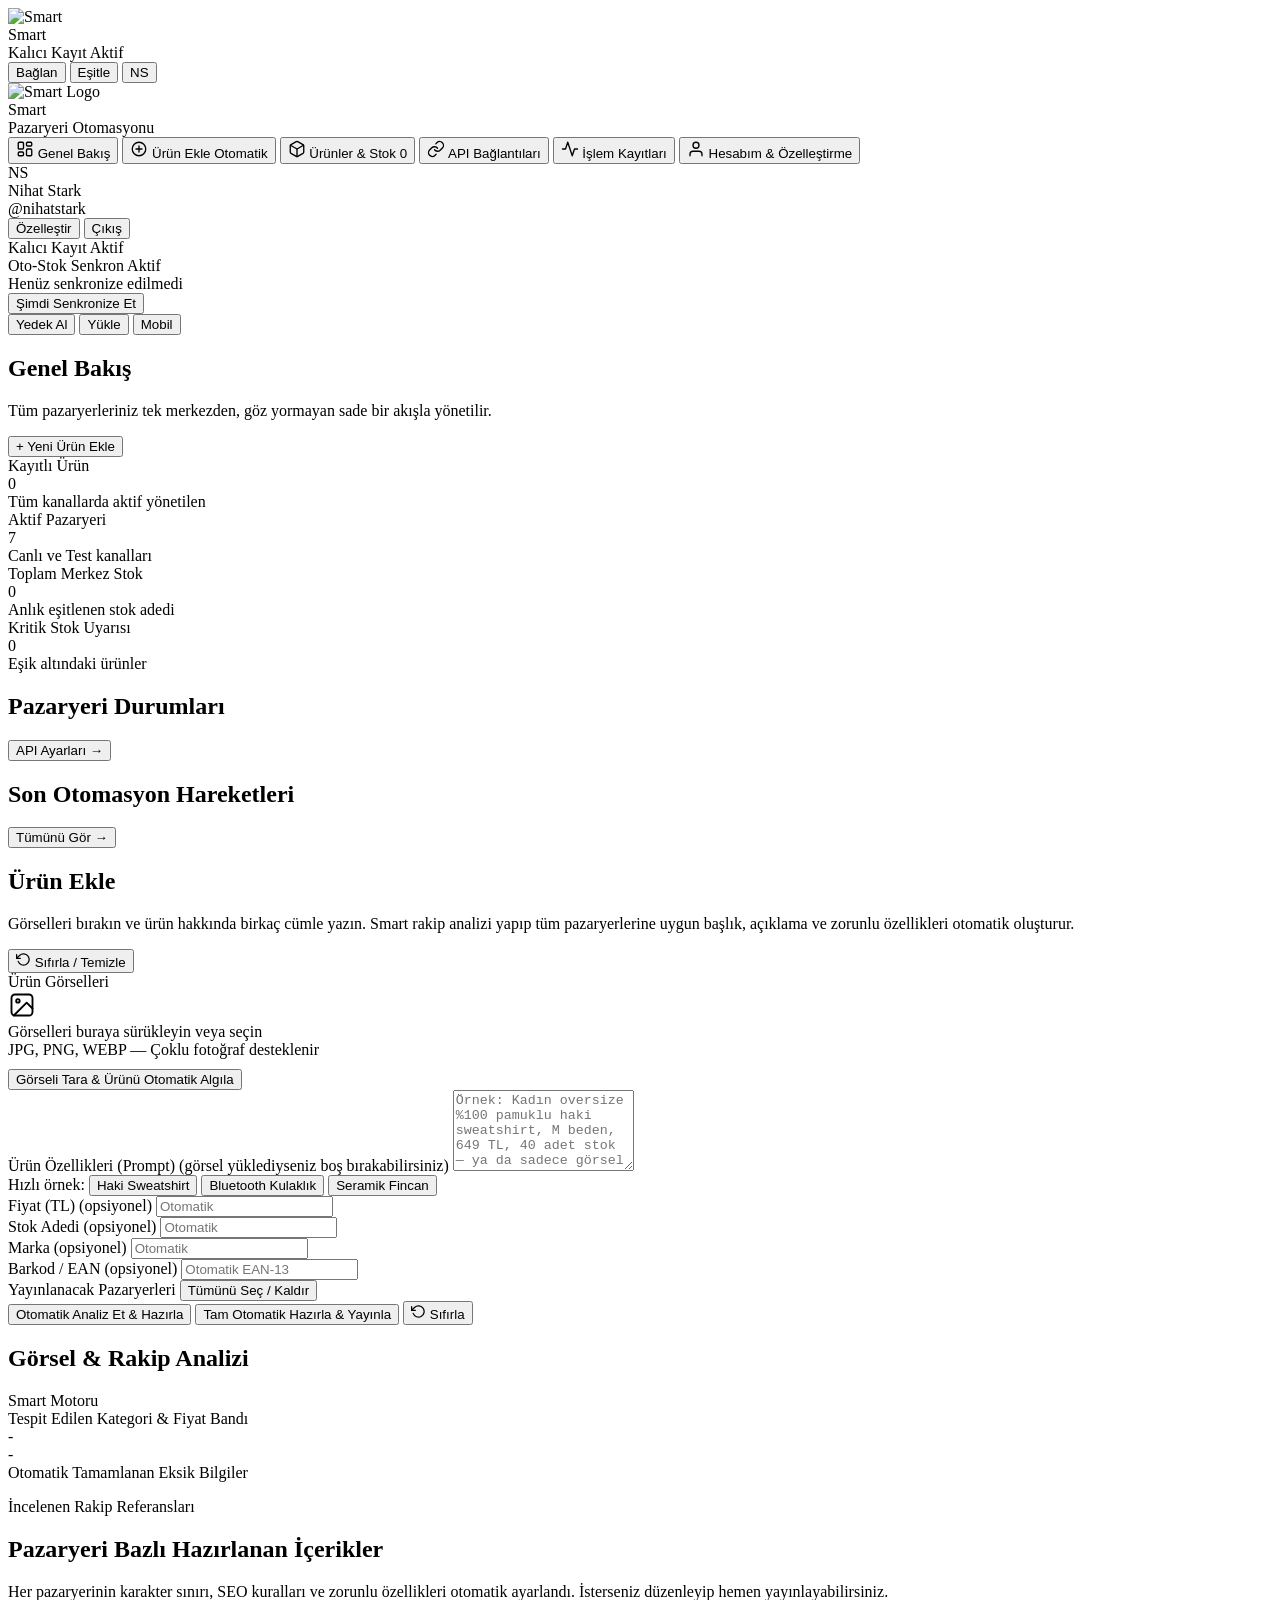
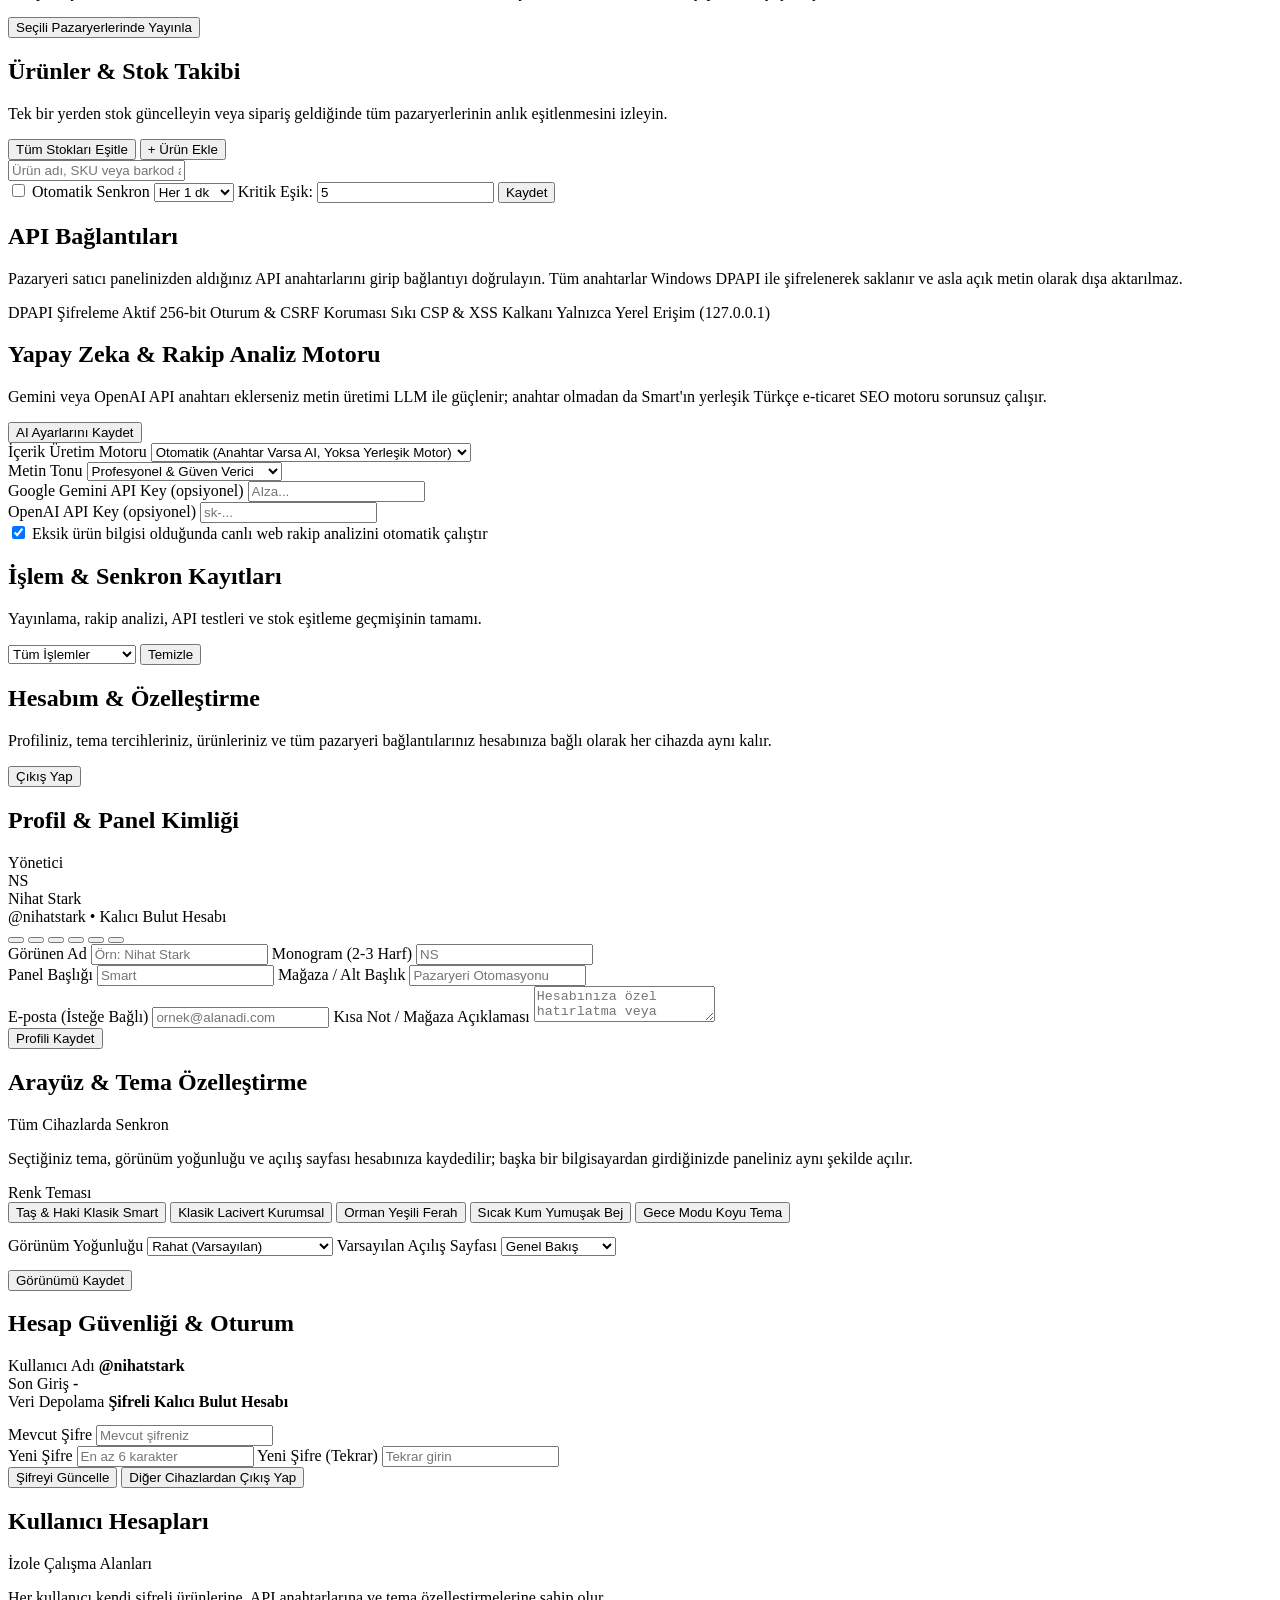
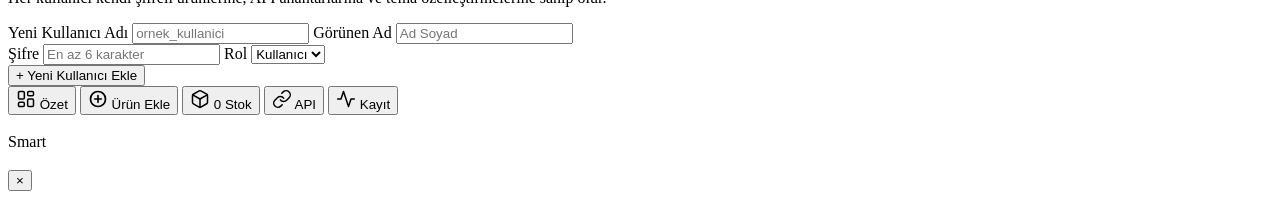
==== commit 303da238: "feat: add multi-user authentication, classic login screen, and customizable user profile panel" ====
--- a/frontend/index.html
+++ b/frontend/index.html
@@ -22,13 +22,14 @@
         <img src="/logo.png" alt="Smart" />
       </div>
       <div>
-        <div class="mobile-brand-name">Smart</div>
+        <div class="mobile-brand-name" id="mobile-brand-name">Smart</div>
         <div class="mobile-brand-sub" id="mobile-persist-text">Kalıcı Kayıt Aktif</div>
       </div>
     </div>
     <div class="mobile-topbar-actions">
       <button type="button" class="btn btn-soft btn-xs" id="btn-mobile-access-top" aria-label="Cihaz Bağlantısı">Bağlan</button>
       <button type="button" class="btn btn-khaki-soft btn-xs" id="btn-mobile-sync" aria-label="Stokları Eşitle">Eşitle</button>
+      <button type="button" class="mobile-user-btn av-khaki" id="btn-mobile-account" data-nav="account" aria-label="Hesabım ve Özelleştirme"><span id="mobile-user-initials">NS</span></button>
     </div>
   </header>
 
@@ -40,8 +41,8 @@
           <img src="/logo.png" alt="Smart Logo" class="brand-logo-img" />
         </div>
         <div>
-          <div class="brand-name">Smart</div>
-          <div class="brand-sub">Pazaryeri Otomasyonu</div>
+          <div class="brand-name" id="sidebar-brand-name">Smart</div>
+          <div class="brand-sub" id="sidebar-brand-sub">Pazaryeri Otomasyonu</div>
         </div>
       </div>
 
@@ -82,10 +83,30 @@
           </span>
           <span>İşlem Kayıtları</span>
         </button>
+
+        <button class="nav-item" data-view="account">
+          <span class="nav-icon">
+            <svg width="18" height="18" viewBox="0 0 24 24" fill="none" stroke="currentColor" stroke-width="1.8" stroke-linecap="round" stroke-linejoin="round"><path d="M20 21v-2a4 4 0 0 0-4-4H8a4 4 0 0 0-4 4v2"/><circle cx="12" cy="7" r="4"/></svg>
+          </span>
+          <span>Hesabım & Özelleştirme</span>
+        </button>
       </nav>
 
       <div class="sidebar-footer">
-        <div class="persist-pill" id="persist-status" title="Tüm değişiklikler otomatik olarak diske kaydedilir">
+        <div class="user-mini-card" id="sidebar-user-card">
+          <div class="user-mini-top">
+            <div class="user-avatar av-khaki" id="sidebar-user-avatar">NS</div>
+            <div class="user-mini-info">
+              <div class="user-mini-name" id="sidebar-user-name">Nihat Stark</div>
+              <div class="user-mini-handle" id="sidebar-user-handle">@nihatstark</div>
+            </div>
+          </div>
+          <div class="user-mini-actions">
+            <button type="button" class="btn btn-soft btn-xs" data-nav="account">Özelleştir</button>
+            <button type="button" class="btn btn-ghost btn-xs" id="btn-sidebar-logout">Çıkış</button>
+          </div>
+        </div>
+        <div class="persist-pill" id="persist-status" title="Tüm değişiklikler otomatik olarak hesabınıza kaydedilir">
           <span class="persist-dot"></span>
           <span id="persist-text">Kalıcı Kayıt Aktif</span>
         </div>
@@ -424,6 +445,244 @@
 
         <div class="card">
           <div id="logs-container" class="logs-list"></div>
+        </div>
+      </section>
+
+      <!-- ACCOUNT & CUSTOMIZATION VIEW -->
+      <section class="view" id="view-account">
+        <header class="page-header">
+          <div>
+            <h1>Hesabım & Özelleştirme</h1>
+            <p class="subtitle">Profiliniz, tema tercihleriniz, ürünleriniz ve tüm pazaryeri bağlantılarınız hesabınıza bağlı olarak her cihazda aynı kalır.</p>
+          </div>
+          <button type="button" class="btn btn-soft" id="btn-account-logout">Çıkış Yap</button>
+        </header>
+
+        <div class="grid-2 account-grid">
+          <!-- Card 1: Profile & Store Identity -->
+          <div class="card">
+            <div class="card-head">
+              <h2>Profil & Panel Kimliği</h2>
+              <span class="badge badge-khaki" id="acc-role-badge">Yönetici</span>
+            </div>
+
+            <div class="account-avatar-hero">
+              <div class="user-avatar user-avatar-lg av-khaki" id="acc-avatar-preview">NS</div>
+              <div class="account-avatar-meta">
+                <div class="account-avatar-title" id="acc-hero-name">Nihat Stark</div>
+                <div class="account-avatar-sub" id="acc-hero-sub">@nihatstark • Kalıcı Bulut Hesabı</div>
+                <div class="swatch-row" id="acc-swatch-row" aria-label="Avatar rengi">
+                  <button type="button" class="swatch-btn av-khaki active" data-avatar-color="khaki" title="Haki"></button>
+                  <button type="button" class="swatch-btn av-slate" data-avatar-color="slate" title="Lacivert Arduvaz"></button>
+                  <button type="button" class="swatch-btn av-forest" data-avatar-color="forest" title="Orman Yeşili"></button>
+                  <button type="button" class="swatch-btn av-amber" data-avatar-color="amber" title="Kehribar"></button>
+                  <button type="button" class="swatch-btn av-plum" data-avatar-color="plum" title="Erik"></button>
+                  <button type="button" class="swatch-btn av-terracotta" data-avatar-color="terracotta" title="Terracotta"></button>
+                </div>
+              </div>
+            </div>
+
+            <form id="account-profile-form" class="account-form">
+              <div class="account-form-row">
+                <label class="field-label">
+                  <span>Görünen Ad</span>
+                  <input type="text" id="acc-display-name" class="input" maxlength="60" placeholder="Örn: Nihat Stark" />
+                </label>
+                <label class="field-label">
+                  <span>Monogram (2-3 Harf)</span>
+                  <input type="text" id="acc-initials" class="input" maxlength="3" placeholder="NS" />
+                </label>
+              </div>
+              <div class="account-form-row">
+                <label class="field-label">
+                  <span>Panel Başlığı</span>
+                  <input type="text" id="acc-panel-title" class="input" maxlength="32" placeholder="Smart" />
+                </label>
+                <label class="field-label">
+                  <span>Mağaza / Alt Başlık</span>
+                  <input type="text" id="acc-store-name" class="input" maxlength="60" placeholder="Pazaryeri Otomasyonu" />
+                </label>
+              </div>
+              <label class="field-label">
+                <span>E-posta (İsteğe Bağlı)</span>
+                <input type="email" id="acc-email" class="input" maxlength="100" placeholder="ornek@alanadi.com" />
+              </label>
+              <label class="field-label">
+                <span>Kısa Not / Mağaza Açıklaması</span>
+                <textarea id="acc-bio" class="input" rows="2" maxlength="240" placeholder="Hesabınıza özel hatırlatma veya mağaza notu..."></textarea>
+              </label>
+              <div class="account-form-actions">
+                <button type="submit" class="btn btn-primary" id="btn-save-profile">Profili Kaydet</button>
+              </div>
+            </form>
+          </div>
+
+          <!-- Card 2: Theme & Interface Customization -->
+          <div class="card">
+            <div class="card-head">
+              <h2>Arayüz & Tema Özelleştirme</h2>
+              <span class="badge badge-success">Tüm Cihazlarda Senkron</span>
+            </div>
+
+            <p class="account-card-desc">Seçtiğiniz tema, görünüm yoğunluğu ve açılış sayfası hesabınıza kaydedilir; başka bir bilgisayardan girdiğinizde paneliniz aynı şekilde açılır.</p>
+
+            <div class="field-label">
+              <span>Renk Teması</span>
+              <div class="theme-grid" id="acc-theme-grid">
+                <button type="button" class="theme-card active" data-theme-pick="khaki">
+                  <span class="theme-preview">
+                    <span style="background:#EAECE6"></span>
+                    <span style="background:#FAFAF8"></span>
+                    <span style="background:#6B7857"></span>
+                  </span>
+                  <span class="theme-name">Taş & Haki</span>
+                  <span class="theme-hint">Klasik Smart</span>
+                </button>
+                <button type="button" class="theme-card" data-theme-pick="slate">
+                  <span class="theme-preview">
+                    <span style="background:#E8EDF3"></span>
+                    <span style="background:#F9FBFD"></span>
+                    <span style="background:#3B5B7C"></span>
+                  </span>
+                  <span class="theme-name">Klasik Lacivert</span>
+                  <span class="theme-hint">Kurumsal</span>
+                </button>
+                <button type="button" class="theme-card" data-theme-pick="forest">
+                  <span class="theme-preview">
+                    <span style="background:#E6EFEA"></span>
+                    <span style="background:#F8FBF9"></span>
+                    <span style="background:#2E6B52"></span>
+                  </span>
+                  <span class="theme-name">Orman Yeşili</span>
+                  <span class="theme-hint">Ferah</span>
+                </button>
+                <button type="button" class="theme-card" data-theme-pick="sand">
+                  <span class="theme-preview">
+                    <span style="background:#F1ECE3"></span>
+                    <span style="background:#FCFBF8"></span>
+                    <span style="background:#8C6A42"></span>
+                  </span>
+                  <span class="theme-name">Sıcak Kum</span>
+                  <span class="theme-hint">Yumuşak Bej</span>
+                </button>
+                <button type="button" class="theme-card" data-theme-pick="dark">
+                  <span class="theme-preview">
+                    <span style="background:#181B18"></span>
+                    <span style="background:#232823"></span>
+                    <span style="background:#8FA676"></span>
+                  </span>
+                  <span class="theme-name">Gece Modu</span>
+                  <span class="theme-hint">Koyu Tema</span>
+                </button>
+              </div>
+            </div>
+
+            <div class="account-form-row" style="margin-top:14px;">
+              <label class="field-label">
+                <span>Görünüm Yoğunluğu</span>
+                <select id="acc-density" class="input">
+                  <option value="comfortable">Rahat (Varsayılan)</option>
+                  <option value="compact">Kompakt (Daha fazla içerik)</option>
+                </select>
+              </label>
+              <label class="field-label">
+                <span>Varsayılan Açılış Sayfası</span>
+                <select id="acc-default-view" class="input">
+                  <option value="dashboard">Genel Bakış</option>
+                  <option value="add-product">Ürün Ekle</option>
+                  <option value="inventory">Ürünler & Stok</option>
+                  <option value="apis">API Bağlantıları</option>
+                </select>
+              </label>
+            </div>
+
+            <div class="account-form-actions" style="margin-top:14px;">
+              <button type="button" class="btn btn-primary" id="btn-save-appearance">Görünümü Kaydet</button>
+            </div>
+          </div>
+
+          <!-- Card 3: Security & Password -->
+          <div class="card">
+            <div class="card-head">
+              <h2>Hesap Güvenliği & Oturum</h2>
+            </div>
+
+            <div class="account-meta-box">
+              <div class="account-meta-row">
+                <span>Kullanıcı Adı</span>
+                <strong id="acc-info-username">@nihatstark</strong>
+              </div>
+              <div class="account-meta-row">
+                <span>Son Giriş</span>
+                <strong id="acc-info-last-login">-</strong>
+              </div>
+              <div class="account-meta-row">
+                <span>Veri Depolama</span>
+                <strong id="acc-info-storage">Şifreli Kalıcı Bulut Hesabı</strong>
+              </div>
+            </div>
+
+            <form id="account-password-form" class="account-form" style="margin-top:14px;">
+              <label class="field-label">
+                <span>Mevcut Şifre</span>
+                <input type="password" id="acc-cur-pwd" class="input" autocomplete="current-password" placeholder="Mevcut şifreniz" required />
+              </label>
+              <div class="account-form-row">
+                <label class="field-label">
+                  <span>Yeni Şifre</span>
+                  <input type="password" id="acc-new-pwd" class="input" autocomplete="new-password" minlength="6" placeholder="En az 6 karakter" required />
+                </label>
+                <label class="field-label">
+                  <span>Yeni Şifre (Tekrar)</span>
+                  <input type="password" id="acc-new-pwd2" class="input" autocomplete="new-password" minlength="6" placeholder="Tekrar girin" required />
+                </label>
+              </div>
+              <div class="account-form-actions">
+                <button type="submit" class="btn btn-primary" id="btn-change-password">Şifreyi Güncelle</button>
+                <button type="button" class="btn btn-soft" id="btn-logout-all-devices">Diğer Cihazlardan Çıkış Yap</button>
+              </div>
+            </form>
+          </div>
+
+          <!-- Card 4: Admin User Management -->
+          <div class="card hidden" id="card-admin-users">
+            <div class="card-head">
+              <h2>Kullanıcı Hesapları</h2>
+              <span class="badge badge-info">İzole Çalışma Alanları</span>
+            </div>
+            <p class="account-card-desc">Her kullanıcı kendi şifreli ürünlerine, API anahtarlarına ve tema özelleştirmelerine sahip olur.</p>
+
+            <div class="account-users-list" id="admin-users-list"></div>
+
+            <form id="admin-create-user-form" class="account-form" style="margin-top:14px;">
+              <div class="account-form-row">
+                <label class="field-label">
+                  <span>Yeni Kullanıcı Adı</span>
+                  <input type="text" id="new-user-username" class="input" minlength="3" maxlength="32" placeholder="ornek_kullanici" required />
+                </label>
+                <label class="field-label">
+                  <span>Görünen Ad</span>
+                  <input type="text" id="new-user-display" class="input" maxlength="60" placeholder="Ad Soyad" />
+                </label>
+              </div>
+              <div class="account-form-row">
+                <label class="field-label">
+                  <span>Şifre</span>
+                  <input type="password" id="new-user-password" class="input" minlength="6" placeholder="En az 6 karakter" required />
+                </label>
+                <label class="field-label">
+                  <span>Rol</span>
+                  <select id="new-user-role" class="input">
+                    <option value="user">Kullanıcı</option>
+                    <option value="admin">Yönetici</option>
+                  </select>
+                </label>
+              </div>
+              <div class="account-form-actions">
+                <button type="submit" class="btn btn-primary" id="btn-create-user">+ Yeni Kullanıcı Ekle</button>
+              </div>
+            </form>
+          </div>
         </div>
       </section>
     </main>
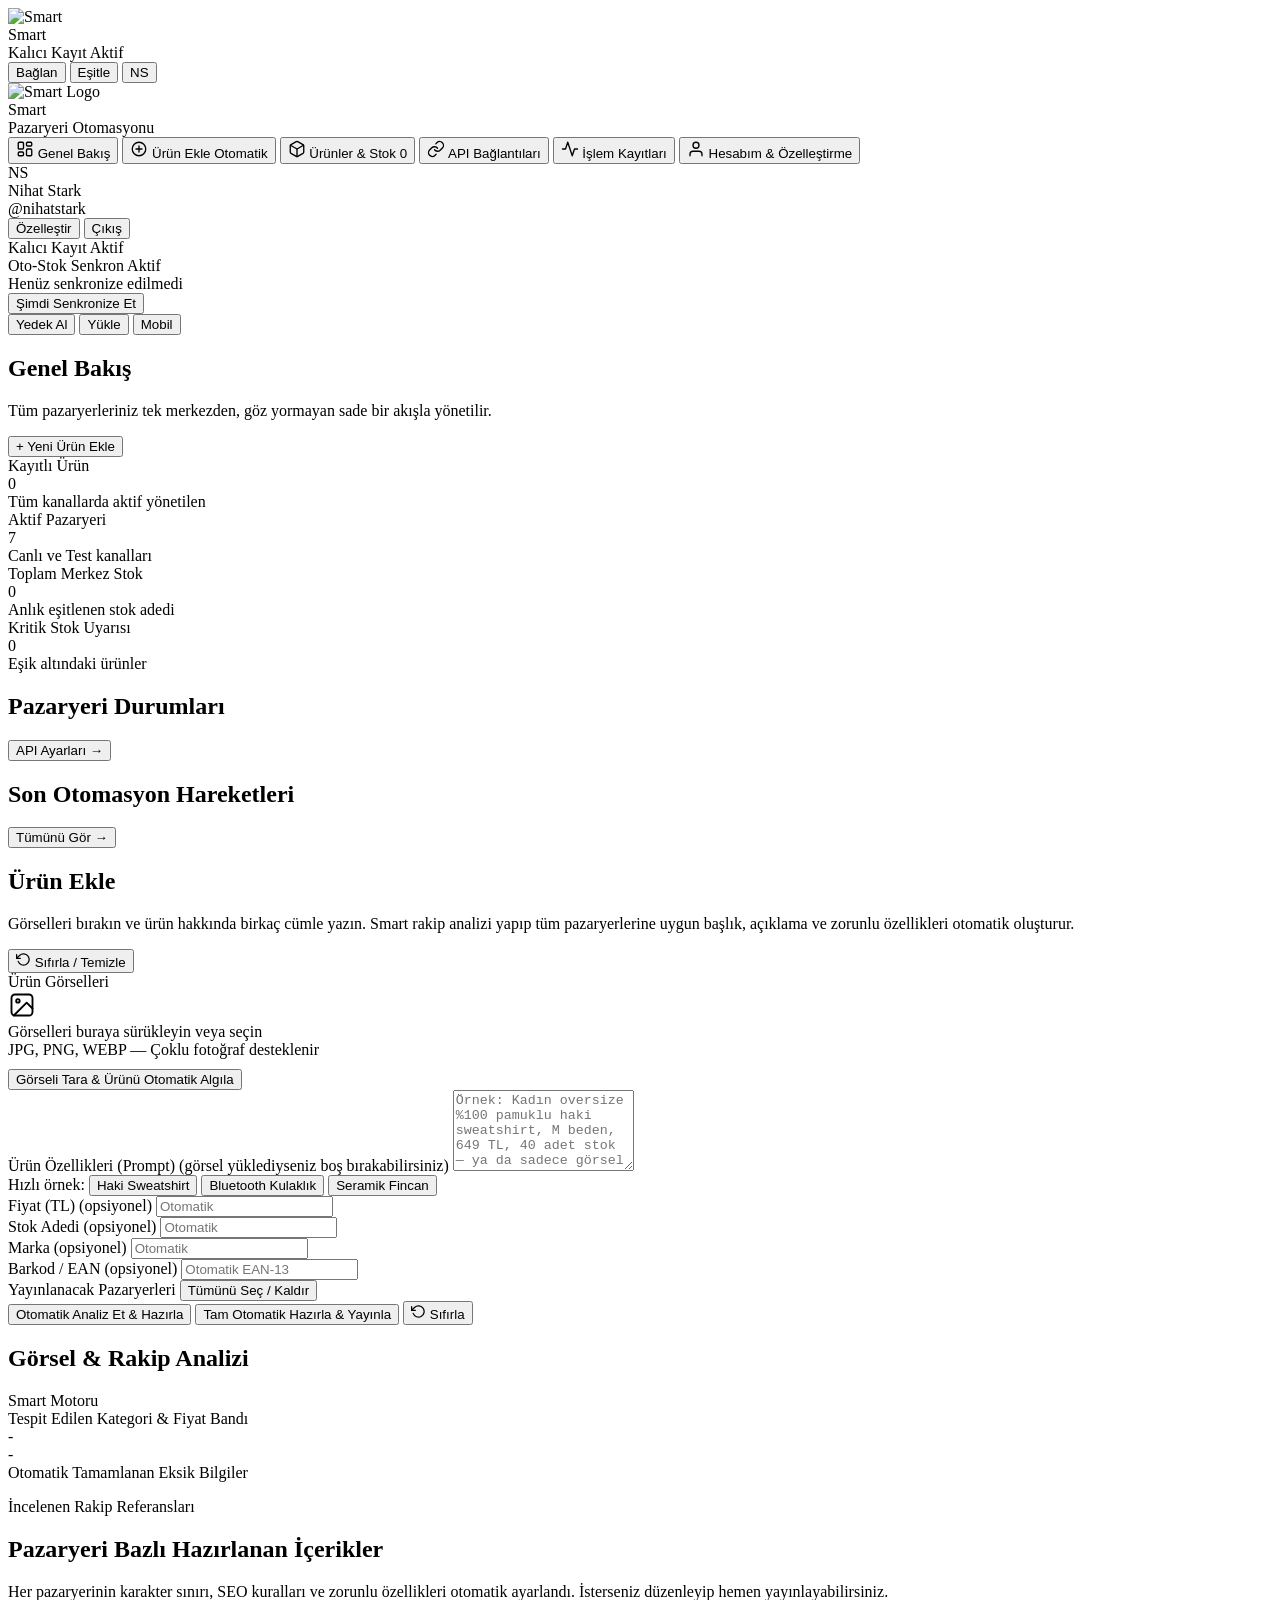
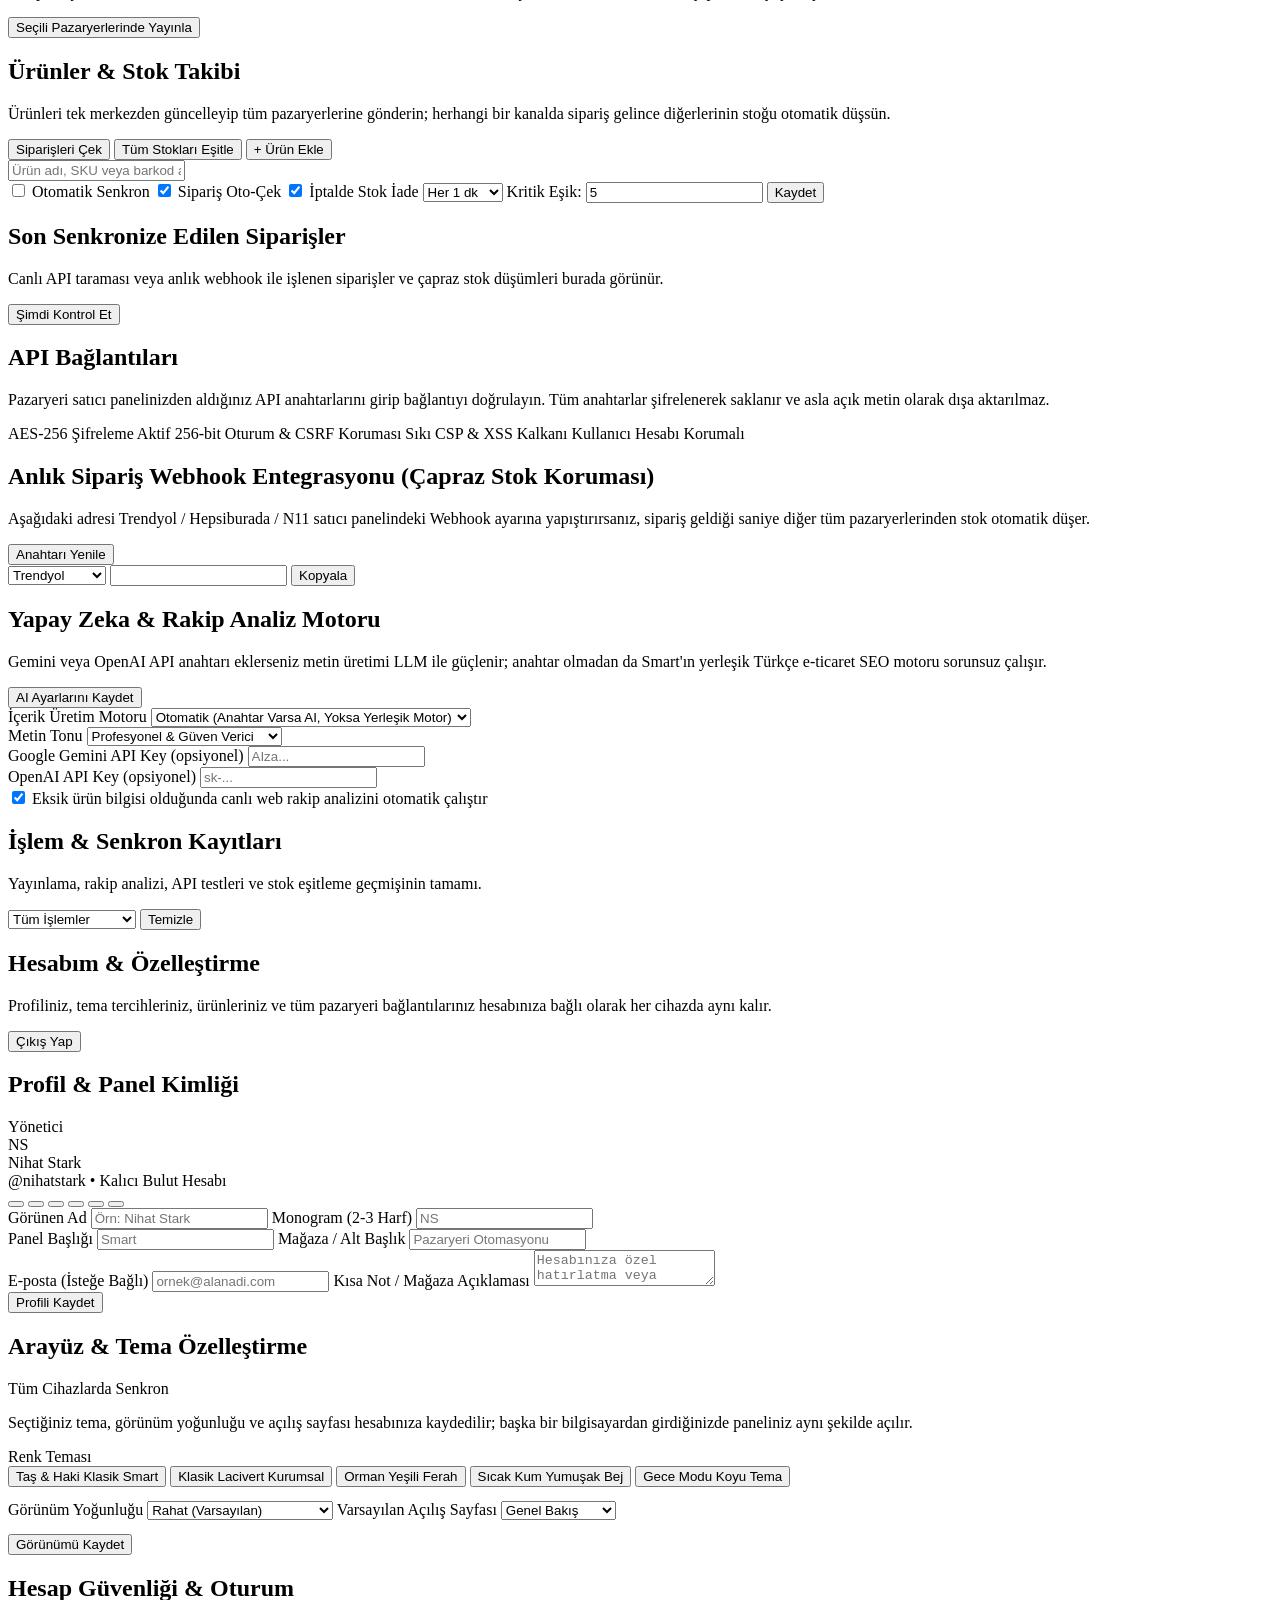
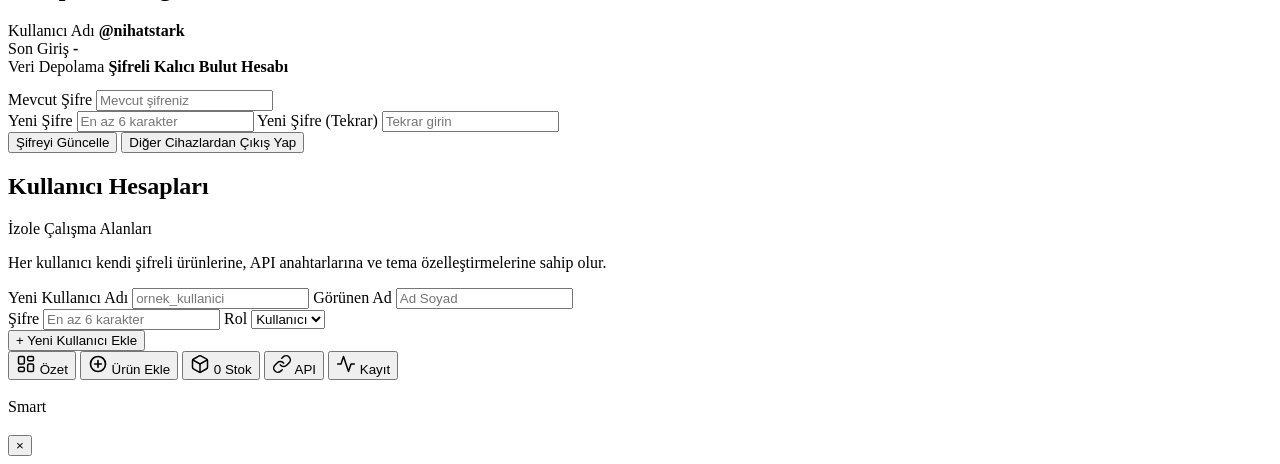
==== commit c73dc968: "feat: add full marketplace product update sync, live order polling, instant order webhooks, and secu" ====
--- a/frontend/index.html
+++ b/frontend/index.html
@@ -324,9 +324,10 @@
         <header class="page-header">
           <div>
             <h1>Ürünler & Stok Takibi</h1>
-            <p class="subtitle">Tek bir yerden stok güncelleyin veya sipariş geldiğinde tüm pazaryerlerinin anlık eşitlenmesini izleyin.</p>
+            <p class="subtitle">Ürünleri tek merkezden güncelleyip tüm pazaryerlerine gönderin; herhangi bir kanalda sipariş gelince diğerlerinin stoğu otomatik düşsün.</p>
           </div>
           <div class="header-actions">
+            <button class="btn btn-khaki-soft" id="btn-pull-orders" title="Bağlı pazaryerlerinden yeni siparişleri çekip stokları anında düşer">Siparişleri Çek</button>
             <button class="btn btn-soft" id="btn-sync-all-top">Tüm Stokları Eşitle</button>
             <button class="btn btn-primary" data-nav="add-product">+ Ürün Ekle</button>
           </div>
@@ -341,6 +342,14 @@
               <label class="switch-label">
                 <input type="checkbox" id="sync-auto-toggle" />
                 <span>Otomatik Senkron</span>
+              </label>
+              <label class="switch-label" title="Bağlı pazaryerlerinden siparişleri otomatik çekip diğer kanallardan stok düşer">
+                <input type="checkbox" id="sync-auto-orders" checked />
+                <span>Sipariş Oto-Çek</span>
+              </label>
+              <label class="switch-label" title="İptal edilen siparişlerin stoğunu otomatik geri ekler">
+                <input type="checkbox" id="sync-restore-cancel" checked />
+                <span>İptalde Stok İade</span>
               </label>
               <select id="sync-interval" class="select">
                 <option value="1">Her 1 dk</option>
@@ -358,6 +367,17 @@
         </div>
 
         <div id="inventory-list" class="inventory-list"></div>
+
+        <div class="card" style="margin-top: 18px;">
+          <div class="card-head">
+            <div>
+              <h2>Son Senkronize Edilen Siparişler</h2>
+              <p class="subtitle" id="orders-last-pull-sub">Canlı API taraması veya anlık webhook ile işlenen siparişler ve çapraz stok düşümleri burada görünür.</p>
+            </div>
+            <button type="button" class="btn btn-soft btn-sm" id="btn-pull-orders-2">Şimdi Kontrol Et</button>
+          </div>
+          <div id="orders-history-list" class="orders-history-list"></div>
+        </div>
       </section>
 
       <!-- API CONNECTIONS VIEW -->
@@ -365,16 +385,40 @@
         <header class="page-header">
           <div>
             <h1>API Bağlantıları</h1>
-            <p class="subtitle">Pazaryeri satıcı panelinizden aldığınız API anahtarlarını girip bağlantıyı doğrulayın. Tüm anahtarlar Windows DPAPI ile şifrelenerek saklanır ve asla açık metin olarak dışa aktarılmaz.</p>
+            <p class="subtitle" id="api-security-subtitle">Pazaryeri satıcı panelinizden aldığınız API anahtarlarını girip bağlantıyı doğrulayın. Tüm anahtarlar şifrelenerek saklanır ve asla açık metin olarak dışa aktarılmaz.</p>
           </div>
         </header>
 
         <!-- Security Shield Status Strip -->
         <div class="security-strip">
-          <span class="badge badge-success">DPAPI Şifreleme Aktif</span>
+          <span class="badge badge-success" id="sec-badge-enc">AES-256 Şifreleme Aktif</span>
           <span class="badge badge-khaki">256-bit Oturum & CSRF Koruması</span>
           <span class="badge badge-info">Sıkı CSP & XSS Kalkanı</span>
-          <span class="badge badge-neutral">Yalnızca Yerel Erişim (127.0.0.1)</span>
+          <span class="badge badge-neutral" id="sec-badge-net">Kullanıcı Hesabı Korumalı</span>
+        </div>
+
+        <!-- Instant Order Webhook Integration Card -->
+        <div class="card" style="margin-bottom: 16px;">
+          <div class="card-head">
+            <div>
+              <h2>Anlık Sipariş Webhook Entegrasyonu (Çapraz Stok Koruması)</h2>
+              <p class="subtitle">Aşağıdaki adresi Trendyol / Hepsiburada / N11 satıcı panelindeki Webhook ayarına yapıştırırsanız, sipariş geldiği saniye diğer tüm pazaryerlerinden stok otomatik düşer.</p>
+            </div>
+            <button type="button" class="btn btn-soft btn-sm" id="btn-rotate-webhook">Anahtarı Yenile</button>
+          </div>
+          <div class="webhook-bar">
+            <select id="webhook-mp-select" class="select webhook-mp-select">
+              <option value="trendyol">Trendyol</option>
+              <option value="hepsiburada">Hepsiburada</option>
+              <option value="n11">N11</option>
+              <option value="idefix">İdefix</option>
+              <option value="pazarama">Pazarama</option>
+              <option value="pttavm">PttAVM</option>
+              <option value="amazon">Amazon TR</option>
+            </select>
+            <input type="text" id="webhook-url-display" class="input webhook-url-input" readonly />
+            <button type="button" class="btn btn-primary btn-sm" id="btn-copy-webhook">Kopyala</button>
+          </div>
         </div>
 
         <!-- AI Engine Settings Card -->
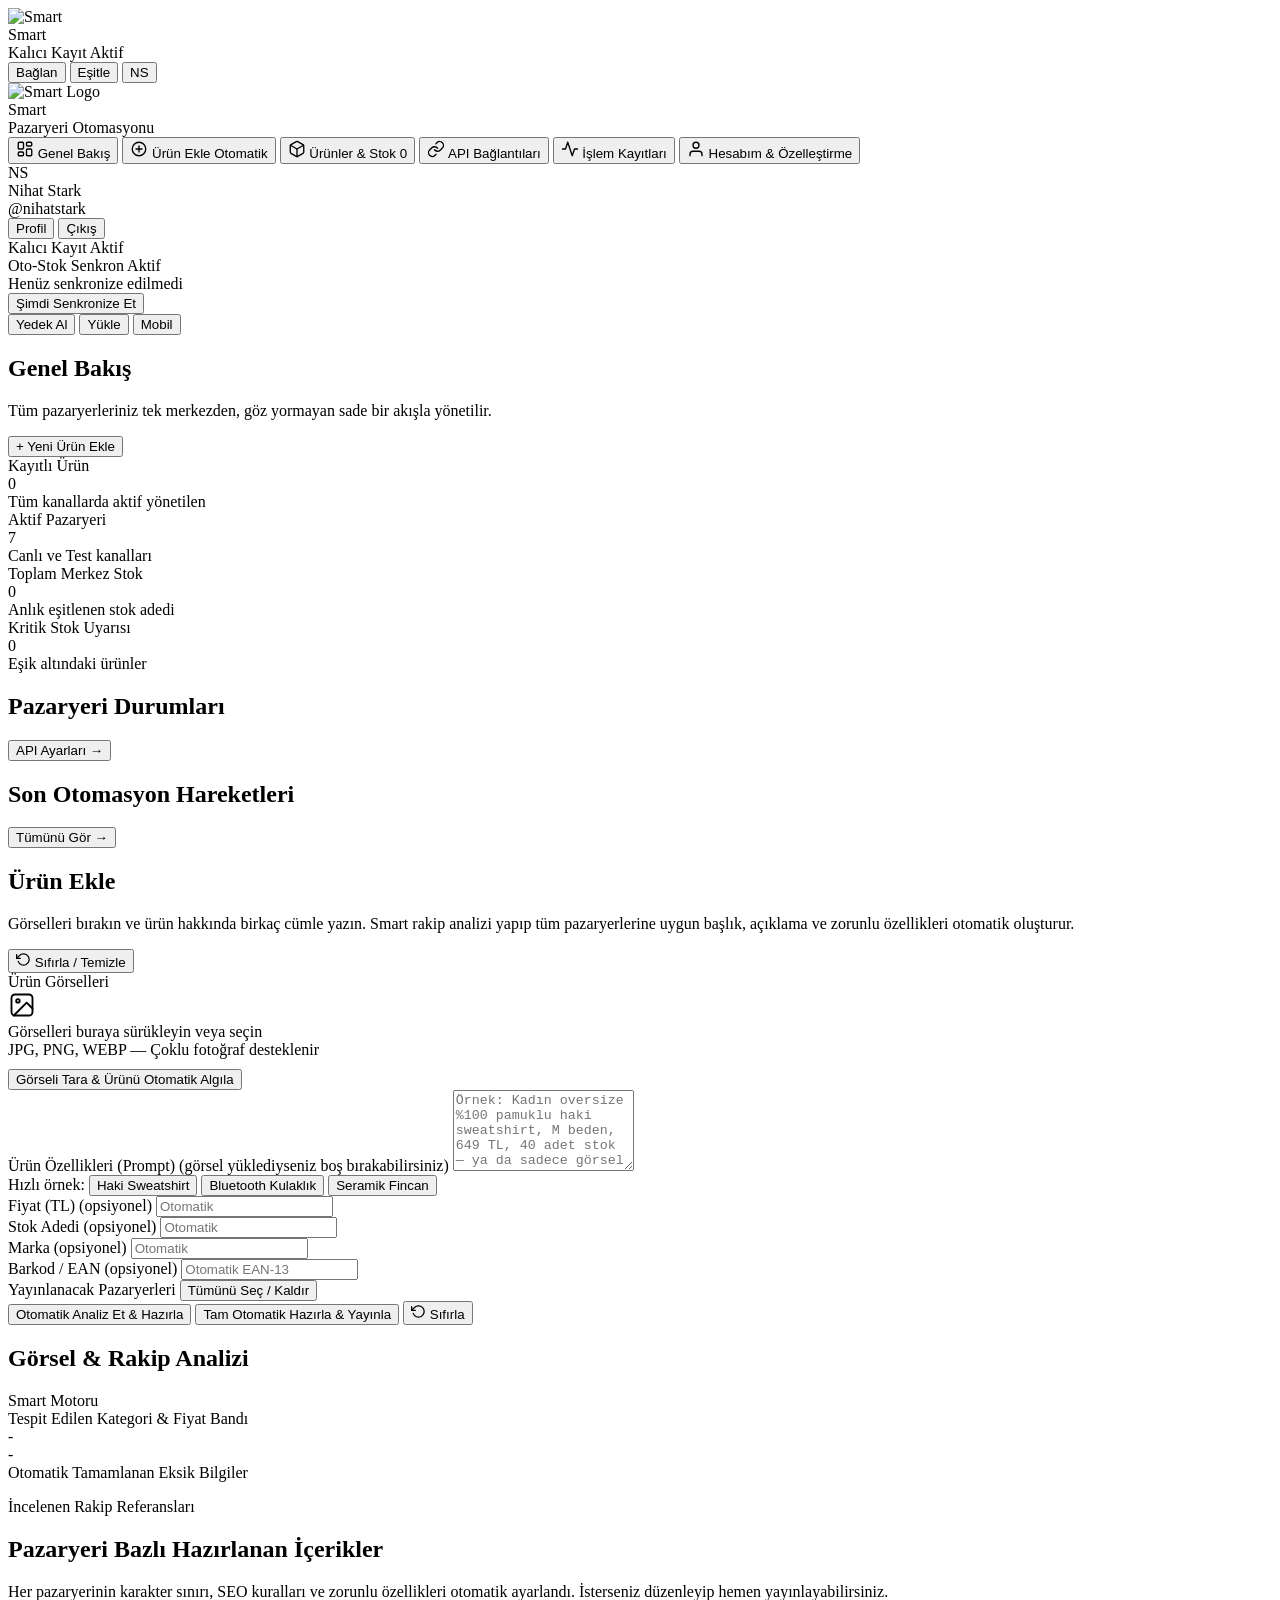
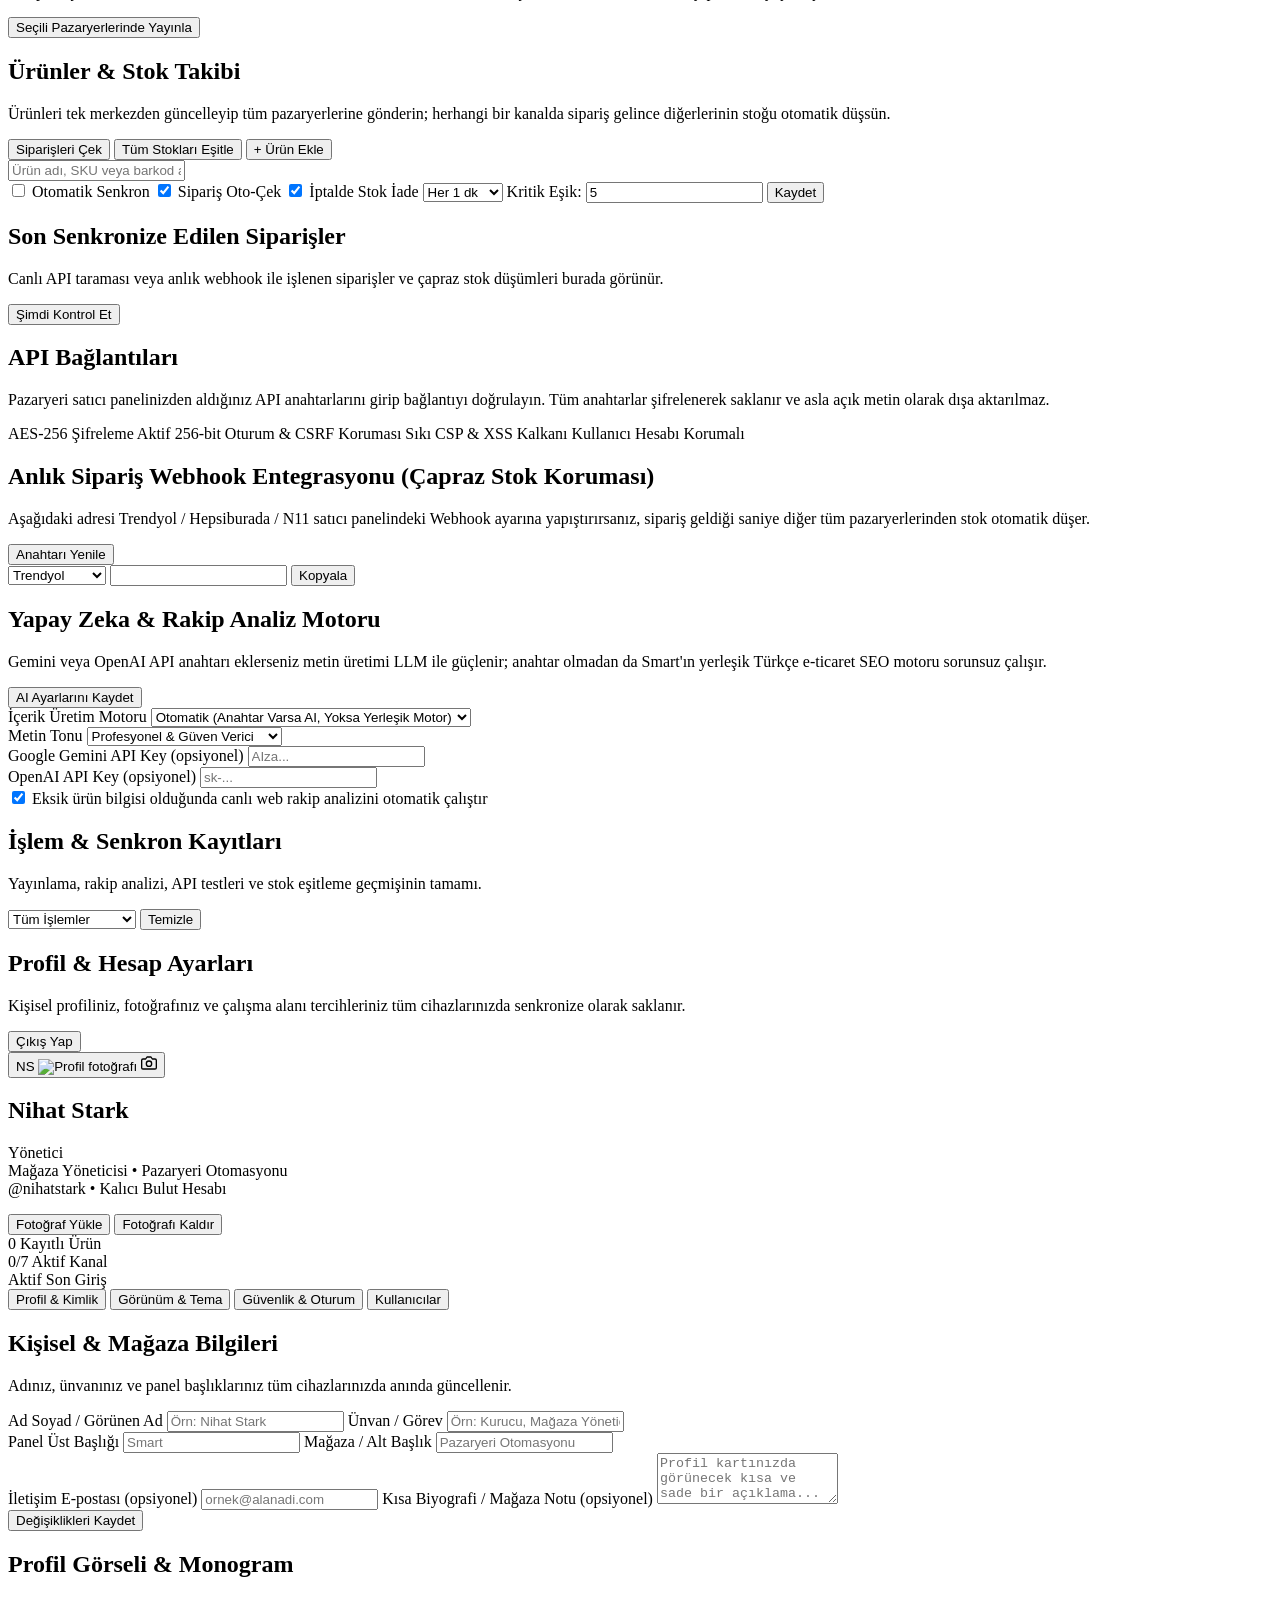
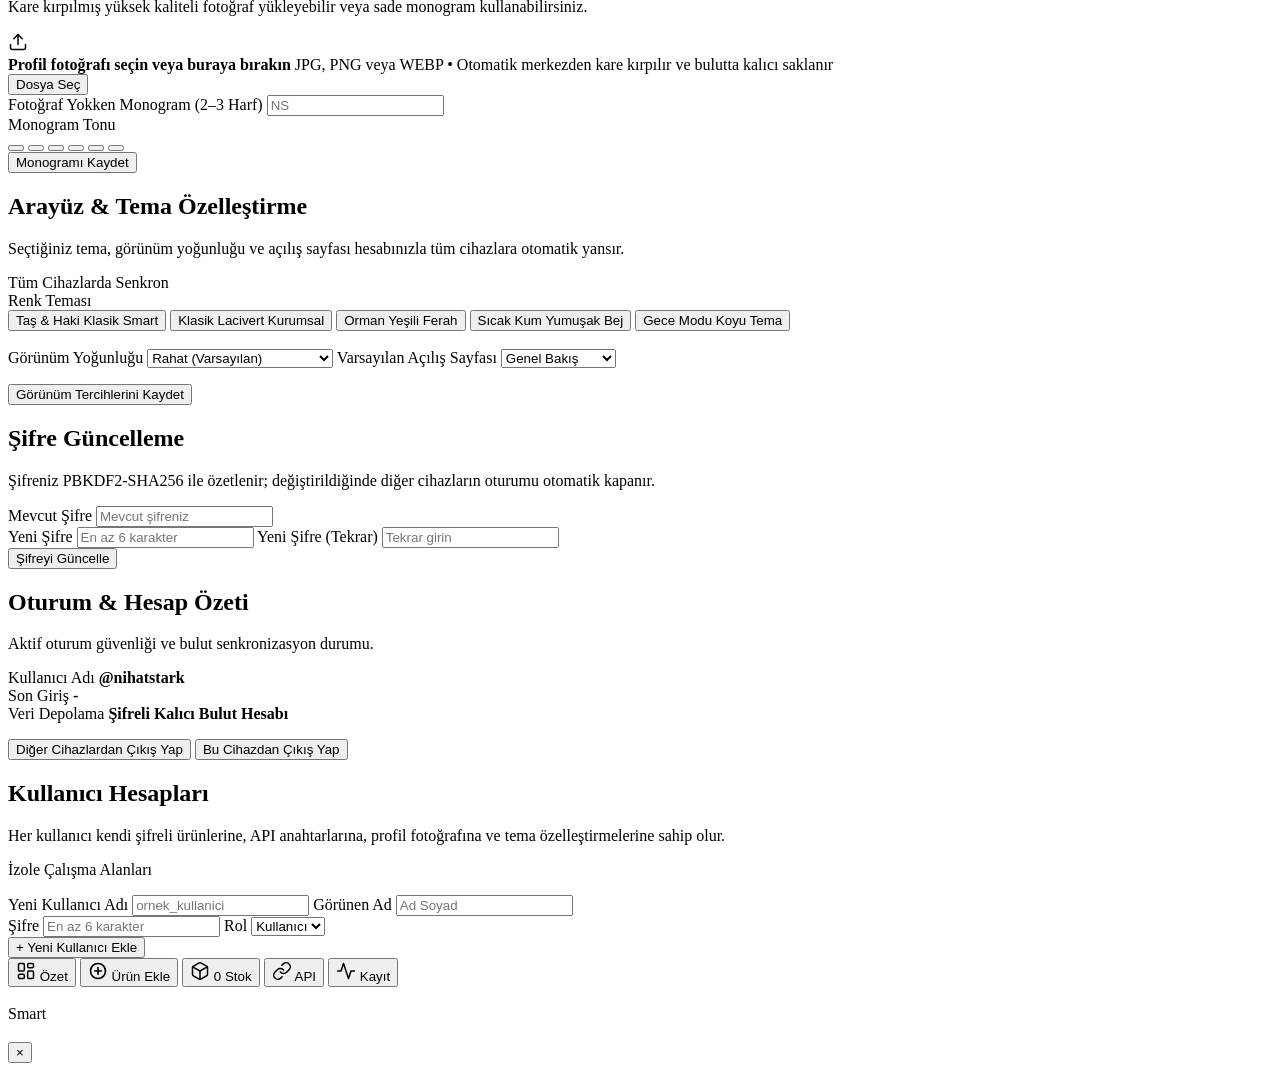
==== commit abeae793: "feat: refined executive profile UI with persistent profile photo upload, square cropping, and tabbed" ====
--- a/frontend/index.html
+++ b/frontend/index.html
@@ -29,7 +29,7 @@
     <div class="mobile-topbar-actions">
       <button type="button" class="btn btn-soft btn-xs" id="btn-mobile-access-top" aria-label="Cihaz Bağlantısı">Bağlan</button>
       <button type="button" class="btn btn-khaki-soft btn-xs" id="btn-mobile-sync" aria-label="Stokları Eşitle">Eşitle</button>
-      <button type="button" class="mobile-user-btn av-khaki" id="btn-mobile-account" data-nav="account" aria-label="Hesabım ve Özelleştirme"><span id="mobile-user-initials">NS</span></button>
+      <button type="button" class="mobile-user-btn av-khaki" id="btn-mobile-account" data-nav="account" aria-label="Profil ve Hesap Ayarları"><span id="mobile-user-initials">NS</span><img class="user-avatar-img hidden" id="mobile-user-avatar-img" alt="" /></button>
     </div>
   </header>
 
@@ -94,15 +94,18 @@
 
       <div class="sidebar-footer">
         <div class="user-mini-card" id="sidebar-user-card">
-          <div class="user-mini-top">
-            <div class="user-avatar av-khaki" id="sidebar-user-avatar">NS</div>
+          <div class="user-mini-top user-mini-clickable" data-nav="account" title="Profil & Hesap Ayarları">
+            <div class="user-avatar av-khaki" id="sidebar-user-avatar">
+              <span id="sidebar-user-initials">NS</span>
+              <img class="user-avatar-img hidden" id="sidebar-user-avatar-img" alt="" />
+            </div>
             <div class="user-mini-info">
               <div class="user-mini-name" id="sidebar-user-name">Nihat Stark</div>
               <div class="user-mini-handle" id="sidebar-user-handle">@nihatstark</div>
             </div>
           </div>
           <div class="user-mini-actions">
-            <button type="button" class="btn btn-soft btn-xs" data-nav="account">Özelleştir</button>
+            <button type="button" class="btn btn-soft btn-xs" data-nav="account">Profil</button>
             <button type="button" class="btn btn-ghost btn-xs" id="btn-sidebar-logout">Çıkış</button>
           </div>
         </div>
@@ -496,79 +499,166 @@
       <section class="view" id="view-account">
         <header class="page-header">
           <div>
-            <h1>Hesabım & Özelleştirme</h1>
-            <p class="subtitle">Profiliniz, tema tercihleriniz, ürünleriniz ve tüm pazaryeri bağlantılarınız hesabınıza bağlı olarak her cihazda aynı kalır.</p>
+            <h1>Profil & Hesap Ayarları</h1>
+            <p class="subtitle">Kişisel profiliniz, fotoğrafınız ve çalışma alanı tercihleriniz tüm cihazlarınızda senkronize olarak saklanır.</p>
           </div>
           <button type="button" class="btn btn-soft" id="btn-account-logout">Çıkış Yap</button>
         </header>
 
-        <div class="grid-2 account-grid">
-          <!-- Card 1: Profile & Store Identity -->
+        <!-- Executive Quiet-Luxury Profile Banner -->
+        <div class="profile-banner-card">
+          <div class="profile-banner-left">
+            <div class="profile-photo-wrap">
+              <button type="button" class="profile-photo-frame av-khaki" id="acc-avatar-preview" title="Profil fotoğrafını değiştir">
+                <span class="profile-photo-initials" id="acc-avatar-initials">NS</span>
+                <img class="profile-photo-img hidden" id="acc-avatar-img" alt="Profil fotoğrafı" />
+                <span class="profile-photo-overlay" aria-hidden="true">
+                  <svg width="16" height="16" viewBox="0 0 24 24" fill="none" stroke="currentColor" stroke-width="2" stroke-linecap="round" stroke-linejoin="round"><path d="M23 19a2 2 0 0 1-2 2H3a2 2 0 0 1-2-2V8a2 2 0 0 1 2-2h4l2-3h6l2 3h4a2 2 0 0 1 2 2z"/><circle cx="12" cy="13" r="4"/></svg>
+                </span>
+              </button>
+              <input type="file" id="acc-avatar-file" accept="image/jpeg,image/png,image/webp" hidden />
+            </div>
+
+            <div class="profile-identity-meta">
+              <div class="profile-identity-top">
+                <h2 class="profile-identity-name" id="acc-hero-name">Nihat Stark</h2>
+                <span class="profile-role-pill" id="acc-role-badge">Yönetici</span>
+              </div>
+              <div class="profile-identity-role" id="acc-hero-job">Mağaza Yöneticisi • Pazaryeri Otomasyonu</div>
+              <div class="profile-identity-sub" id="acc-hero-sub">@nihatstark • Kalıcı Bulut Hesabı</div>
+              <p class="profile-identity-bio hidden" id="acc-hero-bio"></p>
+              <div class="profile-photo-actions">
+                <button type="button" class="btn btn-soft btn-xs" id="btn-upload-avatar">Fotoğraf Yükle</button>
+                <button type="button" class="btn btn-ghost btn-xs hidden" id="btn-remove-avatar">Fotoğrafı Kaldır</button>
+              </div>
+            </div>
+          </div>
+
+          <div class="profile-stats-strip">
+            <div class="profile-stat">
+              <span class="profile-stat-val" id="acc-stat-products">0</span>
+              <span class="profile-stat-lbl">Kayıtlı Ürün</span>
+            </div>
+            <div class="profile-stat">
+              <span class="profile-stat-val" id="acc-stat-channels">0/7</span>
+              <span class="profile-stat-lbl">Aktif Kanal</span>
+            </div>
+            <div class="profile-stat">
+              <span class="profile-stat-val profile-stat-val-sm" id="acc-stat-last-login">Aktif</span>
+              <span class="profile-stat-lbl">Son Giriş</span>
+            </div>
+          </div>
+        </div>
+
+        <!-- Calm Segmented Profile Sub-Navigation -->
+        <div class="profile-tabs" role="tablist" aria-label="Profil bölümleri">
+          <button type="button" class="profile-tab active" data-profile-tab="identity" role="tab" aria-selected="true">Profil & Kimlik</button>
+          <button type="button" class="profile-tab" data-profile-tab="appearance" role="tab" aria-selected="false">Görünüm & Tema</button>
+          <button type="button" class="profile-tab" data-profile-tab="security" role="tab" aria-selected="false">Güvenlik & Oturum</button>
+          <button type="button" class="profile-tab hidden" id="tab-admin-users" data-profile-tab="users" role="tab" aria-selected="false">Kullanıcılar</button>
+        </div>
+
+        <!-- TAB 1: Profile & Identity -->
+        <div class="profile-tab-panel active" id="profile-panel-identity">
+          <div class="profile-two-col">
+            <div class="card">
+              <div class="card-head">
+                <div>
+                  <h2>Kişisel & Mağaza Bilgileri</h2>
+                  <p class="subtitle">Adınız, ünvanınız ve panel başlıklarınız tüm cihazlarınızda anında güncellenir.</p>
+                </div>
+              </div>
+
+              <form id="account-profile-form" class="account-form">
+                <div class="account-form-row">
+                  <label class="field-label">
+                    <span>Ad Soyad / Görünen Ad</span>
+                    <input type="text" id="acc-display-name" class="input" maxlength="60" placeholder="Örn: Nihat Stark" />
+                  </label>
+                  <label class="field-label">
+                    <span>Ünvan / Görev</span>
+                    <input type="text" id="acc-job-title" class="input" maxlength="60" placeholder="Örn: Kurucu, Mağaza Yöneticisi" />
+                  </label>
+                </div>
+                <div class="account-form-row">
+                  <label class="field-label">
+                    <span>Panel Üst Başlığı</span>
+                    <input type="text" id="acc-panel-title" class="input" maxlength="32" placeholder="Smart" />
+                  </label>
+                  <label class="field-label">
+                    <span>Mağaza / Alt Başlık</span>
+                    <input type="text" id="acc-store-name" class="input" maxlength="60" placeholder="Pazaryeri Otomasyonu" />
+                  </label>
+                </div>
+                <label class="field-label">
+                  <span>İletişim E-postası <span class="opt">(opsiyonel)</span></span>
+                  <input type="email" id="acc-email" class="input" maxlength="100" placeholder="ornek@alanadi.com" />
+                </label>
+                <label class="field-label">
+                  <span>Kısa Biyografi / Mağaza Notu <span class="opt">(opsiyonel)</span></span>
+                  <textarea id="acc-bio" class="input" rows="3" maxlength="240" placeholder="Profil kartınızda görünecek kısa ve sade bir açıklama..."></textarea>
+                </label>
+                <div class="account-form-actions">
+                  <button type="submit" class="btn btn-primary" id="btn-save-profile">Değişiklikleri Kaydet</button>
+                </div>
+              </form>
+            </div>
+
+            <div class="card">
+              <div class="card-head">
+                <div>
+                  <h2>Profil Görseli & Monogram</h2>
+                  <p class="subtitle">Kare kırpılmış yüksek kaliteli fotoğraf yükleyebilir veya sade monogram kullanabilirsiniz.</p>
+                </div>
+              </div>
+
+              <div class="avatar-drop-panel" id="acc-avatar-dropzone">
+                <div class="avatar-drop-icon">
+                  <svg width="20" height="20" viewBox="0 0 24 24" fill="none" stroke="currentColor" stroke-width="1.8" stroke-linecap="round" stroke-linejoin="round"><path d="M21 15v4a2 2 0 0 1-2 2H5a2 2 0 0 1-2-2v-4"/><polyline points="17 8 12 3 7 8"/><line x1="12" y1="3" x2="12" y2="15"/></svg>
+                </div>
+                <div class="avatar-drop-copy">
+                  <strong>Profil fotoğrafı seçin veya buraya bırakın</strong>
+                  <span>JPG, PNG veya WEBP • Otomatik merkezden kare kırpılır ve bulutta kalıcı saklanır</span>
+                </div>
+                <button type="button" class="btn btn-soft btn-sm" id="btn-upload-avatar-2">Dosya Seç</button>
+              </div>
+
+              <div class="profile-divider"></div>
+
+              <div class="account-form">
+                <label class="field-label">
+                  <span>Fotoğraf Yokken Monogram (2–3 Harf)</span>
+                  <input type="text" id="acc-initials" class="input" maxlength="3" placeholder="NS" />
+                </label>
+                <div class="field-label">
+                  <span>Monogram Tonu</span>
+                  <div class="swatch-row" id="acc-swatch-row" aria-label="Avatar rengi">
+                    <button type="button" class="swatch-btn av-khaki active" data-avatar-color="khaki" title="Haki"></button>
+                    <button type="button" class="swatch-btn av-slate" data-avatar-color="slate" title="Lacivert Arduvaz"></button>
+                    <button type="button" class="swatch-btn av-forest" data-avatar-color="forest" title="Orman Yeşili"></button>
+                    <button type="button" class="swatch-btn av-amber" data-avatar-color="amber" title="Kehribar"></button>
+                    <button type="button" class="swatch-btn av-plum" data-avatar-color="plum" title="Erik"></button>
+                    <button type="button" class="swatch-btn av-terracotta" data-avatar-color="terracotta" title="Terracotta"></button>
+                  </div>
+                </div>
+                <div class="account-form-actions">
+                  <button type="button" class="btn btn-soft btn-sm" id="btn-save-monogram">Monogramı Kaydet</button>
+                </div>
+              </div>
+            </div>
+          </div>
+        </div>
+
+        <!-- TAB 2: Appearance & Preferences -->
+        <div class="profile-tab-panel" id="profile-panel-appearance">
           <div class="card">
             <div class="card-head">
-              <h2>Profil & Panel Kimliği</h2>
-              <span class="badge badge-khaki" id="acc-role-badge">Yönetici</span>
-            </div>
-
-            <div class="account-avatar-hero">
-              <div class="user-avatar user-avatar-lg av-khaki" id="acc-avatar-preview">NS</div>
-              <div class="account-avatar-meta">
-                <div class="account-avatar-title" id="acc-hero-name">Nihat Stark</div>
-                <div class="account-avatar-sub" id="acc-hero-sub">@nihatstark • Kalıcı Bulut Hesabı</div>
-                <div class="swatch-row" id="acc-swatch-row" aria-label="Avatar rengi">
-                  <button type="button" class="swatch-btn av-khaki active" data-avatar-color="khaki" title="Haki"></button>
-                  <button type="button" class="swatch-btn av-slate" data-avatar-color="slate" title="Lacivert Arduvaz"></button>
-                  <button type="button" class="swatch-btn av-forest" data-avatar-color="forest" title="Orman Yeşili"></button>
-                  <button type="button" class="swatch-btn av-amber" data-avatar-color="amber" title="Kehribar"></button>
-                  <button type="button" class="swatch-btn av-plum" data-avatar-color="plum" title="Erik"></button>
-                  <button type="button" class="swatch-btn av-terracotta" data-avatar-color="terracotta" title="Terracotta"></button>
-                </div>
-              </div>
-            </div>
-
-            <form id="account-profile-form" class="account-form">
-              <div class="account-form-row">
-                <label class="field-label">
-                  <span>Görünen Ad</span>
-                  <input type="text" id="acc-display-name" class="input" maxlength="60" placeholder="Örn: Nihat Stark" />
-                </label>
-                <label class="field-label">
-                  <span>Monogram (2-3 Harf)</span>
-                  <input type="text" id="acc-initials" class="input" maxlength="3" placeholder="NS" />
-                </label>
-              </div>
-              <div class="account-form-row">
-                <label class="field-label">
-                  <span>Panel Başlığı</span>
-                  <input type="text" id="acc-panel-title" class="input" maxlength="32" placeholder="Smart" />
-                </label>
-                <label class="field-label">
-                  <span>Mağaza / Alt Başlık</span>
-                  <input type="text" id="acc-store-name" class="input" maxlength="60" placeholder="Pazaryeri Otomasyonu" />
-                </label>
-              </div>
-              <label class="field-label">
-                <span>E-posta (İsteğe Bağlı)</span>
-                <input type="email" id="acc-email" class="input" maxlength="100" placeholder="ornek@alanadi.com" />
-              </label>
-              <label class="field-label">
-                <span>Kısa Not / Mağaza Açıklaması</span>
-                <textarea id="acc-bio" class="input" rows="2" maxlength="240" placeholder="Hesabınıza özel hatırlatma veya mağaza notu..."></textarea>
-              </label>
-              <div class="account-form-actions">
-                <button type="submit" class="btn btn-primary" id="btn-save-profile">Profili Kaydet</button>
-              </div>
-            </form>
-          </div>
-
-          <!-- Card 2: Theme & Interface Customization -->
-          <div class="card">
-            <div class="card-head">
-              <h2>Arayüz & Tema Özelleştirme</h2>
+              <div>
+                <h2>Arayüz & Tema Özelleştirme</h2>
+                <p class="subtitle">Seçtiğiniz tema, görünüm yoğunluğu ve açılış sayfası hesabınızla tüm cihazlara otomatik yansır.</p>
+              </div>
               <span class="badge badge-success">Tüm Cihazlarda Senkron</span>
             </div>
-
-            <p class="account-card-desc">Seçtiğiniz tema, görünüm yoğunluğu ve açılış sayfası hesabınıza kaydedilir; başka bir bilgisayardan girdiğinizde paneliniz aynı şekilde açılır.</p>
 
             <div class="field-label">
               <span>Renk Teması</span>
@@ -621,7 +711,7 @@
               </div>
             </div>
 
-            <div class="account-form-row" style="margin-top:14px;">
+            <div class="account-form-row" style="margin-top:18px;">
               <label class="field-label">
                 <span>Görünüm Yoğunluğu</span>
                 <select id="acc-density" class="input">
@@ -640,65 +730,89 @@
               </label>
             </div>
 
-            <div class="account-form-actions" style="margin-top:14px;">
-              <button type="button" class="btn btn-primary" id="btn-save-appearance">Görünümü Kaydet</button>
-            </div>
-          </div>
-
-          <!-- Card 3: Security & Password -->
-          <div class="card">
+            <div class="account-form-actions" style="margin-top:16px;">
+              <button type="button" class="btn btn-primary" id="btn-save-appearance">Görünüm Tercihlerini Kaydet</button>
+            </div>
+          </div>
+        </div>
+
+        <!-- TAB 3: Security & Session -->
+        <div class="profile-tab-panel" id="profile-panel-security">
+          <div class="profile-two-col">
+            <div class="card">
+              <div class="card-head">
+                <div>
+                  <h2>Şifre Güncelleme</h2>
+                  <p class="subtitle">Şifreniz PBKDF2-SHA256 ile özetlenir; değiştirildiğinde diğer cihazların oturumu otomatik kapanır.</p>
+                </div>
+              </div>
+
+              <form id="account-password-form" class="account-form">
+                <label class="field-label">
+                  <span>Mevcut Şifre</span>
+                  <input type="password" id="acc-cur-pwd" class="input" autocomplete="current-password" placeholder="Mevcut şifreniz" required />
+                </label>
+                <div class="account-form-row">
+                  <label class="field-label">
+                    <span>Yeni Şifre</span>
+                    <input type="password" id="acc-new-pwd" class="input" autocomplete="new-password" minlength="6" placeholder="En az 6 karakter" required />
+                  </label>
+                  <label class="field-label">
+                    <span>Yeni Şifre (Tekrar)</span>
+                    <input type="password" id="acc-new-pwd2" class="input" autocomplete="new-password" minlength="6" placeholder="Tekrar girin" required />
+                  </label>
+                </div>
+                <div class="account-form-actions">
+                  <button type="submit" class="btn btn-primary" id="btn-change-password">Şifreyi Güncelle</button>
+                </div>
+              </form>
+            </div>
+
+            <div class="card">
+              <div class="card-head">
+                <div>
+                  <h2>Oturum & Hesap Özeti</h2>
+                  <p class="subtitle">Aktif oturum güvenliği ve bulut senkronizasyon durumu.</p>
+                </div>
+              </div>
+
+              <div class="account-meta-box">
+                <div class="account-meta-row">
+                  <span>Kullanıcı Adı</span>
+                  <strong id="acc-info-username">@nihatstark</strong>
+                </div>
+                <div class="account-meta-row">
+                  <span>Son Giriş</span>
+                  <strong id="acc-info-last-login">-</strong>
+                </div>
+                <div class="account-meta-row">
+                  <span>Veri Depolama</span>
+                  <strong id="acc-info-storage">Şifreli Kalıcı Bulut Hesabı</strong>
+                </div>
+              </div>
+
+              <div class="account-form-actions" style="margin-top:16px;">
+                <button type="button" class="btn btn-soft" id="btn-logout-all-devices">Diğer Cihazlardan Çıkış Yap</button>
+                <button type="button" class="btn btn-danger-soft" id="btn-account-logout-2">Bu Cihazdan Çıkış Yap</button>
+              </div>
+            </div>
+          </div>
+        </div>
+
+        <!-- TAB 4: Admin User Management -->
+        <div class="profile-tab-panel" id="profile-panel-users">
+          <div class="card" id="card-admin-users">
             <div class="card-head">
-              <h2>Hesap Güvenliği & Oturum</h2>
-            </div>
-
-            <div class="account-meta-box">
-              <div class="account-meta-row">
-                <span>Kullanıcı Adı</span>
-                <strong id="acc-info-username">@nihatstark</strong>
-              </div>
-              <div class="account-meta-row">
-                <span>Son Giriş</span>
-                <strong id="acc-info-last-login">-</strong>
-              </div>
-              <div class="account-meta-row">
-                <span>Veri Depolama</span>
-                <strong id="acc-info-storage">Şifreli Kalıcı Bulut Hesabı</strong>
-              </div>
-            </div>
-
-            <form id="account-password-form" class="account-form" style="margin-top:14px;">
-              <label class="field-label">
-                <span>Mevcut Şifre</span>
-                <input type="password" id="acc-cur-pwd" class="input" autocomplete="current-password" placeholder="Mevcut şifreniz" required />
-              </label>
-              <div class="account-form-row">
-                <label class="field-label">
-                  <span>Yeni Şifre</span>
-                  <input type="password" id="acc-new-pwd" class="input" autocomplete="new-password" minlength="6" placeholder="En az 6 karakter" required />
-                </label>
-                <label class="field-label">
-                  <span>Yeni Şifre (Tekrar)</span>
-                  <input type="password" id="acc-new-pwd2" class="input" autocomplete="new-password" minlength="6" placeholder="Tekrar girin" required />
-                </label>
-              </div>
-              <div class="account-form-actions">
-                <button type="submit" class="btn btn-primary" id="btn-change-password">Şifreyi Güncelle</button>
-                <button type="button" class="btn btn-soft" id="btn-logout-all-devices">Diğer Cihazlardan Çıkış Yap</button>
-              </div>
-            </form>
-          </div>
-
-          <!-- Card 4: Admin User Management -->
-          <div class="card hidden" id="card-admin-users">
-            <div class="card-head">
-              <h2>Kullanıcı Hesapları</h2>
+              <div>
+                <h2>Kullanıcı Hesapları</h2>
+                <p class="subtitle">Her kullanıcı kendi şifreli ürünlerine, API anahtarlarına, profil fotoğrafına ve tema özelleştirmelerine sahip olur.</p>
+              </div>
               <span class="badge badge-info">İzole Çalışma Alanları</span>
             </div>
-            <p class="account-card-desc">Her kullanıcı kendi şifreli ürünlerine, API anahtarlarına ve tema özelleştirmelerine sahip olur.</p>
 
             <div class="account-users-list" id="admin-users-list"></div>
 
-            <form id="admin-create-user-form" class="account-form" style="margin-top:14px;">
+            <form id="admin-create-user-form" class="account-form" style="margin-top:16px;">
               <div class="account-form-row">
                 <label class="field-label">
                   <span>Yeni Kullanıcı Adı</span>
